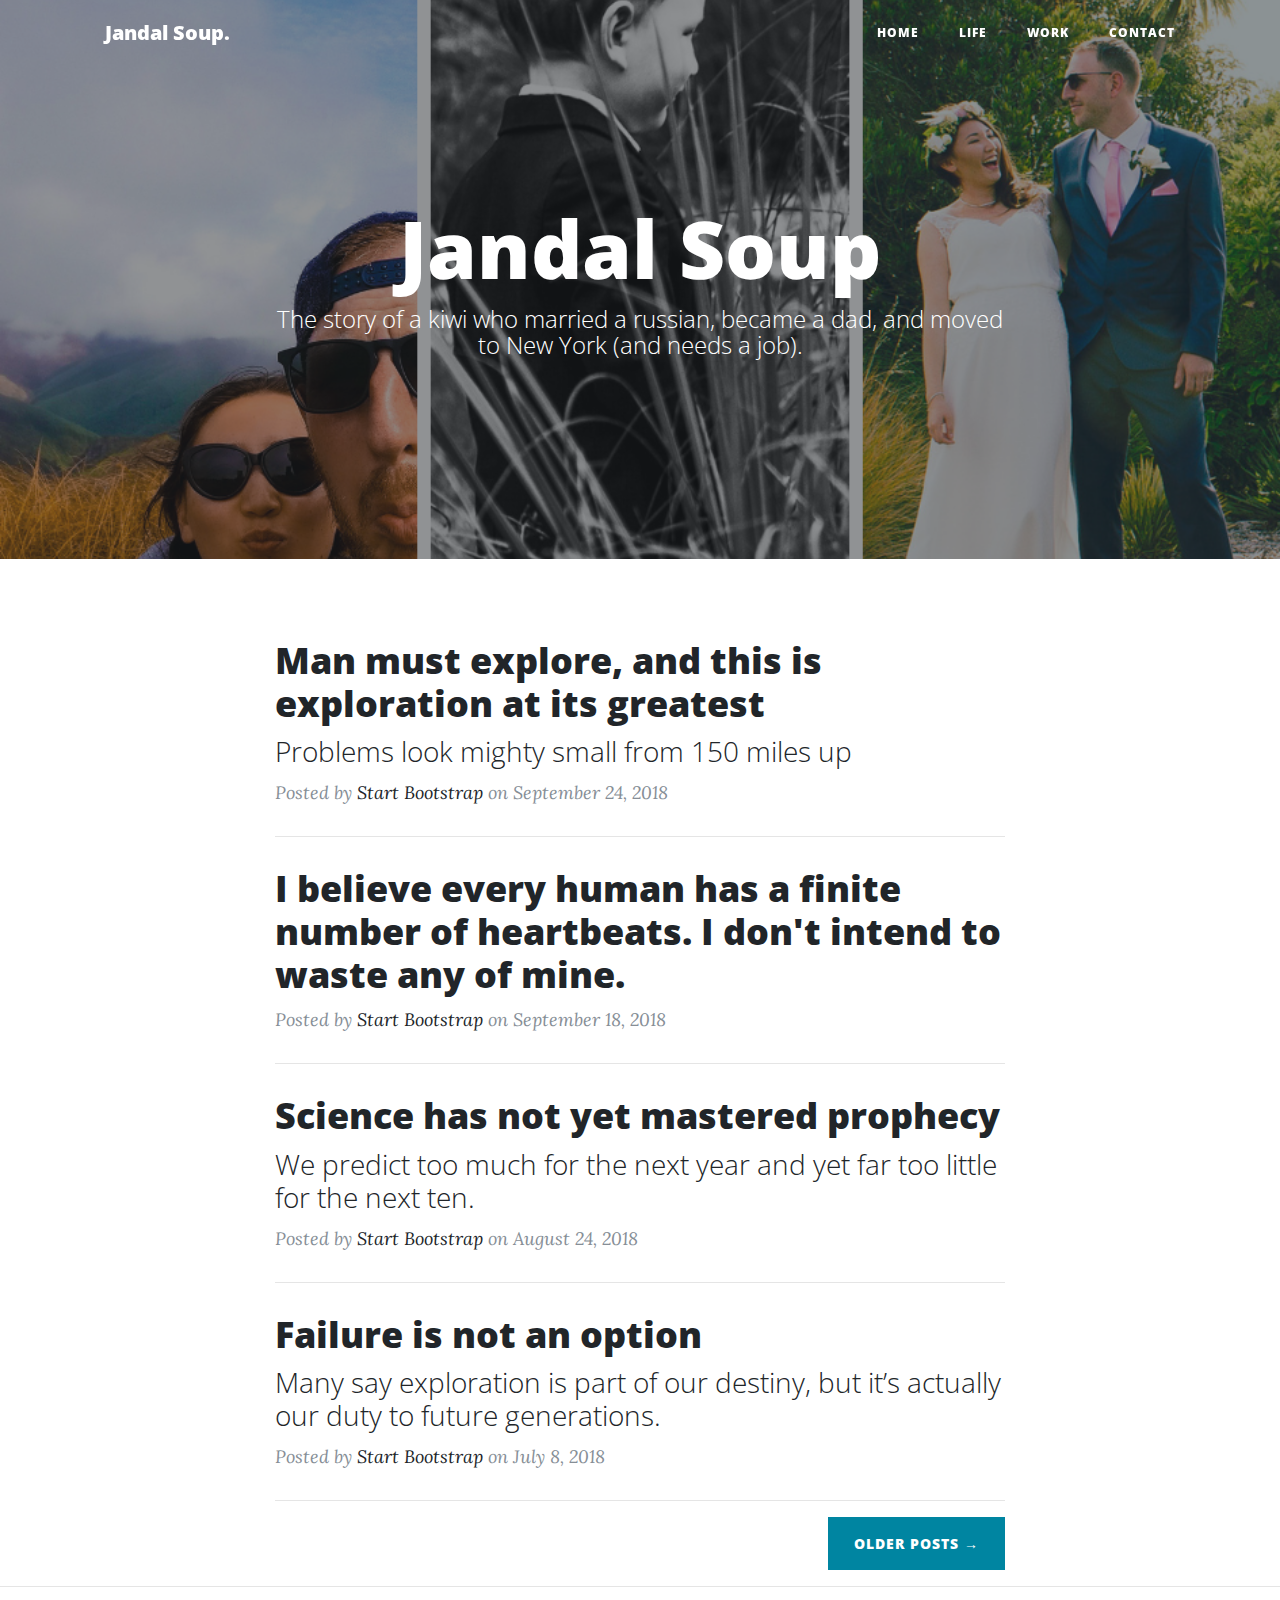
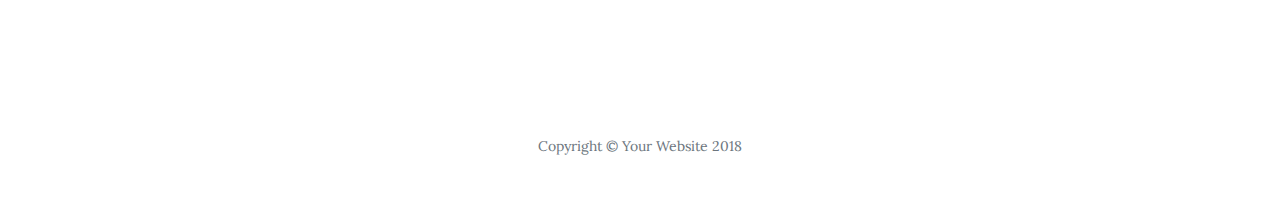
==== index.html @ deeff0fc "Add files via upload" ====
<!DOCTYPE html>
<html lang="en">

  <head>

    <meta charset="utf-8">
    <meta name="viewport" content="width=device-width, initial-scale=1, shrink-to-fit=no">
    <meta name="description" content="">
    <meta name="author" content="">

    <title>Jandal Soup.</title>

    <!-- Bootstrap core CSS -->
    <link href="vendor/bootstrap/css/bootstrap.min.css" rel="stylesheet">

    <!-- Custom fonts for this template -->
    <link href="vendor/fontawesome-free/css/all.min.css" rel="stylesheet" type="text/css">
    <link href='https://fonts.googleapis.com/css?family=Lora:400,700,400italic,700italic' rel='stylesheet' type='text/css'>
    <link href='https://fonts.googleapis.com/css?family=Open+Sans:300italic,400italic,600italic,700italic,800italic,400,300,600,700,800' rel='stylesheet' type='text/css'>

    <!-- Custom styles for this template -->
    <link href="css/clean-blog.min.css" rel="stylesheet">
    <link rel="apple-touch-icon" sizes="57x57" href="favicon/apple-icon-57x57.png">
    <link rel="apple-touch-icon" sizes="60x60" href="favicon/apple-icon-60x60.png">
    <link rel="apple-touch-icon" sizes="72x72" href="favicon/apple-icon-72x72.png">
    <link rel="apple-touch-icon" sizes="76x76" href="favicon/apple-icon-76x76.png">
    <link rel="apple-touch-icon" sizes="114x114" href="favicon/apple-icon-114x114.png">
    <link rel="apple-touch-icon" sizes="120x120" href="favicon/apple-icon-120x120.png">
    <link rel="apple-touch-icon" sizes="144x144" href="favicon/apple-icon-144x144.png">
    <link rel="apple-touch-icon" sizes="152x152" href="favicon/apple-icon-152x152.png">
    <link rel="apple-touch-icon" sizes="180x180" href="favicon/apple-icon-180x180.png">
    <link rel="icon" type="image/png" sizes="192x192"  href="favicon/android-icon-192x192.png">
    <link rel="icon" type="image/png" sizes="32x32" href="favicon/favicon-32x32.png">
    <link rel="icon" type="image/png" sizes="96x96" href="favicon/favicon-96x96.png">
    <link rel="icon" type="image/png" sizes="16x16" href="favicon/favicon-16x16.png">
    <link rel="manifest" href="/manifest.json">
    <meta name="msapplication-TileColor" content="#ffffff">
    <meta name="msapplication-TileImage" content="favicon/ms-icon-144x144.png">
    <meta name="theme-color" content="#ffffff">
  </head>

  <body>

    <!-- Navigation -->
    <nav class="navbar navbar-expand-lg navbar-light fixed-top" id="mainNav">
      <div class="container">
        <a class="navbar-brand" href="index.html">Jandal Soup.</a>
        <button class="navbar-toggler navbar-toggler-right" type="button" data-toggle="collapse" data-target="#navbarResponsive" aria-controls="navbarResponsive" aria-expanded="false" aria-label="Toggle navigation">
          Menu
          <i class="fas fa-bars"></i>
        </button>
        <div class="collapse navbar-collapse" id="navbarResponsive">
          <ul class="navbar-nav ml-auto">
            <li class="nav-item">
              <a class="nav-link" href="index.html">Home</a>
            </li>
            <li class="nav-item">
              <a class="nav-link" href="about.html">Life</a>
            </li>
            <li class="nav-item">
              <a class="nav-link" href="resume.html">Work</a>
            </li>
            <li class="nav-item">
              <a class="nav-link" href="contact.html">Contact</a>
            </li>
          </ul>
        </div>
      </div>
    </nav>

    <!-- Page Header -->
    <header class="masthead" style="background-image: url('img/blogheader.png')">
      <div class="overlay"></div>
      <div class="container">
        <div class="row">
          <div class="col-lg-8 col-md-10 mx-auto">
            <div class="site-heading">
              <h1>Jandal Soup</h1>
              <span class="subheading">The story of a kiwi who married a russian, became a dad, and moved to New York (and needs a job).</span>
            </div>
          </div>
        </div>
      </div>
    </header>

    <!-- Main Content -->
    <div class="container">
      <div class="row">
        <div class="col-lg-8 col-md-10 mx-auto">
          <div class="post-preview">
            <a href="post.html">
              <h2 class="post-title">
                Man must explore, and this is exploration at its greatest
              </h2>
              <h3 class="post-subtitle">
                Problems look mighty small from 150 miles up
              </h3>
            </a>
            <p class="post-meta">Posted by
              <a href="#">Start Bootstrap</a>
              on September 24, 2018</p>
          </div>
          <hr>
          <div class="post-preview">
            <a href="post.html">
              <h2 class="post-title">
                I believe every human has a finite number of heartbeats. I don't intend to waste any of mine.
              </h2>
            </a>
            <p class="post-meta">Posted by
              <a href="#">Start Bootstrap</a>
              on September 18, 2018</p>
          </div>
          <hr>
          <div class="post-preview">
            <a href="post.html">
              <h2 class="post-title">
                Science has not yet mastered prophecy
              </h2>
              <h3 class="post-subtitle">
                We predict too much for the next year and yet far too little for the next ten.
              </h3>
            </a>
            <p class="post-meta">Posted by
              <a href="#">Start Bootstrap</a>
              on August 24, 2018</p>
          </div>
          <hr>
          <div class="post-preview">
            <a href="post.html">
              <h2 class="post-title">
                Failure is not an option
              </h2>
              <h3 class="post-subtitle">
                Many say exploration is part of our destiny, but it’s actually our duty to future generations.
              </h3>
            </a>
            <p class="post-meta">Posted by
              <a href="#">Start Bootstrap</a>
              on July 8, 2018</p>
          </div>
          <hr>
          <!-- Pager -->
          <div class="clearfix">
            <a class="btn btn-primary float-right" href="#">Older Posts &rarr;</a>
          </div>
        </div>
      </div>
    </div>

    <hr>

    <!-- Footer -->
    <footer>
      <div class="container">
        <div class="row">
          <div class="col-lg-8 col-md-10 mx-auto">
            <ul class="list-inline text-center">
              <li class="list-inline-item">
                <a href="#">
                  <span class="fa-stack fa-lg">
                    <i class="fas fa-circle fa-stack-2x"></i>
                    <i class="fab fa-twitter fa-stack-1x fa-inverse"></i>
                  </span>
                </a>
              </li>
              <li class="list-inline-item">
                <a href="#">
                  <span class="fa-stack fa-lg">
                    <i class="fas fa-circle fa-stack-2x"></i>
                    <i class="fab fa-facebook-f fa-stack-1x fa-inverse"></i>
                  </span>
                </a>
              </li>
              <li class="list-inline-item">
                <a href="#">
                  <span class="fa-stack fa-lg">
                    <i class="fas fa-circle fa-stack-2x"></i>
                    <i class="fab fa-github fa-stack-1x fa-inverse"></i>
                  </span>
                </a>
              </li>
            </ul>
            <p class="copyright text-muted">Copyright &copy; Your Website 2018</p>
          </div>
        </div>
      </div>
    </footer>

    <!-- Bootstrap core JavaScript -->
    <script src="vendor/jquery/jquery.min.js"></script>
    <script src="vendor/bootstrap/js/bootstrap.bundle.min.js"></script>

    <!-- Custom scripts for this template -->
    <script src="js/clean-blog.min.js"></script>

  </body>

</html>
---- vendor/fontawesome-free/css/all.min.css ----
/*!
 * Font Awesome Free 5.3.1 by @fontawesome - https://fontawesome.com
 * License - https://fontawesome.com/license/free (Icons: CC BY 4.0, Fonts: SIL OFL 1.1, Code: MIT License)
 */
.fa,.fab,.fal,.far,.fas{-moz-osx-font-smoothing:grayscale;-webkit-font-smoothing:antialiased;display:inline-block;font-style:normal;font-variant:normal;text-rendering:auto;line-height:1}.fa-lg{font-size:1.33333em;line-height:.75em;vertical-align:-.0667em}.fa-xs{font-size:.75em}.fa-sm{font-size:.875em}.fa-1x{font-size:1em}.fa-2x{font-size:2em}.fa-3x{font-size:3em}.fa-4x{font-size:4em}.fa-5x{font-size:5em}.fa-6x{font-size:6em}.fa-7x{font-size:7em}.fa-8x{font-size:8em}.fa-9x{font-size:9em}.fa-10x{font-size:10em}.fa-fw{text-align:center;width:1.25em}.fa-ul{list-style-type:none;margin-left:2.5em;padding-left:0}.fa-ul>li{position:relative}.fa-li{left:-2em;position:absolute;text-align:center;width:2em;line-height:inherit}.fa-border{border:.08em solid #eee;border-radius:.1em;padding:.2em .25em .15em}.fa-pull-left{float:left}.fa-pull-right{float:right}.fa.fa-pull-left,.fab.fa-pull-left,.fal.fa-pull-left,.far.fa-pull-left,.fas.fa-pull-left{margin-right:.3em}.fa.fa-pull-right,.fab.fa-pull-right,.fal.fa-pull-right,.far.fa-pull-right,.fas.fa-pull-right{margin-left:.3em}.fa-spin{animation:fa-spin 2s infinite linear}.fa-pulse{animation:fa-spin 1s infinite steps(8)}@keyframes fa-spin{0%{transform:rotate(0deg)}to{transform:rotate(1turn)}}.fa-rotate-90{-ms-filter:"progid:DXImageTransform.Microsoft.BasicImage(rotation=1)";transform:rotate(90deg)}.fa-rotate-180{-ms-filter:"progid:DXImageTransform.Microsoft.BasicImage(rotation=2)";transform:rotate(180deg)}.fa-rotate-270{-ms-filter:"progid:DXImageTransform.Microsoft.BasicImage(rotation=3)";transform:rotate(270deg)}.fa-flip-horizontal{-ms-filter:"progid:DXImageTransform.Microsoft.BasicImage(rotation=0, mirror=1)";transform:scaleX(-1)}.fa-flip-vertical{transform:scaleY(-1)}.fa-flip-horizontal.fa-flip-vertical,.fa-flip-vertical{-ms-filter:"progid:DXImageTransform.Microsoft.BasicImage(rotation=2, mirror=1)"}.fa-flip-horizontal.fa-flip-vertical{transform:scale(-1)}:root .fa-flip-horizontal,:root .fa-flip-vertical,:root .fa-rotate-90,:root .fa-rotate-180,:root .fa-rotate-270{-webkit-filter:none;filter:none}.fa-stack{display:inline-block;height:2em;line-height:2em;position:relative;vertical-align:middle;width:2em}.fa-stack-1x,.fa-stack-2x{left:0;position:absolute;text-align:center;width:100%}.fa-stack-1x{line-height:inherit}.fa-stack-2x{font-size:2em}.fa-inverse{color:#fff}.fa-500px:before{content:"\f26e"}.fa-accessible-icon:before{content:"\f368"}.fa-accusoft:before{content:"\f369"}.fa-ad:before{content:"\f641"}.fa-address-book:before{content:"\f2b9"}.fa-address-card:before{content:"\f2bb"}.fa-adjust:before{content:"\f042"}.fa-adn:before{content:"\f170"}.fa-adversal:before{content:"\f36a"}.fa-affiliatetheme:before{content:"\f36b"}.fa-air-freshener:before{content:"\f5d0"}.fa-algolia:before{content:"\f36c"}.fa-align-center:before{content:"\f037"}.fa-align-justify:before{content:"\f039"}.fa-align-left:before{content:"\f036"}.fa-align-right:before{content:"\f038"}.fa-alipay:before{content:"\f642"}.fa-allergies:before{content:"\f461"}.fa-amazon:before{content:"\f270"}.fa-amazon-pay:before{content:"\f42c"}.fa-ambulance:before{content:"\f0f9"}.fa-american-sign-language-interpreting:before{content:"\f2a3"}.fa-amilia:before{content:"\f36d"}.fa-anchor:before{content:"\f13d"}.fa-android:before{content:"\f17b"}.fa-angellist:before{content:"\f209"}.fa-angle-double-down:before{content:"\f103"}.fa-angle-double-left:before{content:"\f100"}.fa-angle-double-right:before{content:"\f101"}.fa-angle-double-up:before{content:"\f102"}.fa-angle-down:before{content:"\f107"}.fa-angle-left:before{content:"\f104"}.fa-angle-right:before{content:"\f105"}.fa-angle-up:before{content:"\f106"}.fa-angry:before{content:"\f556"}.fa-angrycreative:before{content:"\f36e"}.fa-angular:before{content:"\f420"}.fa-ankh:before{content:"\f644"}.fa-app-store:before{content:"\f36f"}.fa-app-store-ios:before{content:"\f370"}.fa-apper:before{content:"\f371"}.fa-apple:before{content:"\f179"}.fa-apple-alt:before{content:"\f5d1"}.fa-apple-pay:before{content:"\f415"}.fa-archive:before{content:"\f187"}.fa-archway:before{content:"\f557"}.fa-arrow-alt-circle-down:before{content:"\f358"}.fa-arrow-alt-circle-left:before{content:"\f359"}.fa-arrow-alt-circle-right:before{content:"\f35a"}.fa-arrow-alt-circle-up:before{content:"\f35b"}.fa-arrow-circle-down:before{content:"\f0ab"}.fa-arrow-circle-left:before{content:"\f0a8"}.fa-arrow-circle-right:before{content:"\f0a9"}.fa-arrow-circle-up:before{content:"\f0aa"}.fa-arrow-down:before{content:"\f063"}.fa-arrow-left:before{content:"\f060"}.fa-arrow-right:before{content:"\f061"}.fa-arrow-up:before{content:"\f062"}.fa-arrows-alt:before{content:"\f0b2"}.fa-arrows-alt-h:before{content:"\f337"}.fa-arrows-alt-v:before{content:"\f338"}.fa-assistive-listening-systems:before{content:"\f2a2"}.fa-asterisk:before{content:"\f069"}.fa-asymmetrik:before{content:"\f372"}.fa-at:before{content:"\f1fa"}.fa-atlas:before{content:"\f558"}.fa-atom:before{content:"\f5d2"}.fa-audible:before{content:"\f373"}.fa-audio-description:before{content:"\f29e"}.fa-autoprefixer:before{content:"\f41c"}.fa-avianex:before{content:"\f374"}.fa-aviato:before{content:"\f421"}.fa-award:before{content:"\f559"}.fa-aws:before{content:"\f375"}.fa-backspace:before{content:"\f55a"}.fa-backward:before{content:"\f04a"}.fa-balance-scale:before{content:"\f24e"}.fa-ban:before{content:"\f05e"}.fa-band-aid:before{content:"\f462"}.fa-bandcamp:before{content:"\f2d5"}.fa-barcode:before{content:"\f02a"}.fa-bars:before{content:"\f0c9"}.fa-baseball-ball:before{content:"\f433"}.fa-basketball-ball:before{content:"\f434"}.fa-bath:before{content:"\f2cd"}.fa-battery-empty:before{content:"\f244"}.fa-battery-full:before{content:"\f240"}.fa-battery-half:before{content:"\f242"}.fa-battery-quarter:before{content:"\f243"}.fa-battery-three-quarters:before{content:"\f241"}.fa-bed:before{content:"\f236"}.fa-beer:before{content:"\f0fc"}.fa-behance:before{content:"\f1b4"}.fa-behance-square:before{content:"\f1b5"}.fa-bell:before{content:"\f0f3"}.fa-bell-slash:before{content:"\f1f6"}.fa-bezier-curve:before{content:"\f55b"}.fa-bible:before{content:"\f647"}.fa-bicycle:before{content:"\f206"}.fa-bimobject:before{content:"\f378"}.fa-binoculars:before{content:"\f1e5"}.fa-birthday-cake:before{content:"\f1fd"}.fa-bitbucket:before{content:"\f171"}.fa-bitcoin:before{content:"\f379"}.fa-bity:before{content:"\f37a"}.fa-black-tie:before{content:"\f27e"}.fa-blackberry:before{content:"\f37b"}.fa-blender:before{content:"\f517"}.fa-blind:before{content:"\f29d"}.fa-blogger:before{content:"\f37c"}.fa-blogger-b:before{content:"\f37d"}.fa-bluetooth:before{content:"\f293"}.fa-bluetooth-b:before{content:"\f294"}.fa-bold:before{content:"\f032"}.fa-bolt:before{content:"\f0e7"}.fa-bomb:before{content:"\f1e2"}.fa-bone:before{content:"\f5d7"}.fa-bong:before{content:"\f55c"}.fa-book:before{content:"\f02d"}.fa-book-open:before{content:"\f518"}.fa-book-reader:before{content:"\f5da"}.fa-bookmark:before{content:"\f02e"}.fa-bowling-ball:before{content:"\f436"}.fa-box:before{content:"\f466"}.fa-box-open:before{content:"\f49e"}.fa-boxes:before{content:"\f468"}.fa-braille:before{content:"\f2a1"}.fa-brain:before{content:"\f5dc"}.fa-briefcase:before{content:"\f0b1"}.fa-briefcase-medical:before{content:"\f469"}.fa-broadcast-tower:before{content:"\f519"}.fa-broom:before{content:"\f51a"}.fa-brush:before{content:"\f55d"}.fa-btc:before{content:"\f15a"}.fa-bug:before{content:"\f188"}.fa-building:before{content:"\f1ad"}.fa-bullhorn:before{content:"\f0a1"}.fa-bullseye:before{content:"\f140"}.fa-burn:before{content:"\f46a"}.fa-buromobelexperte:before{content:"\f37f"}.fa-bus:before{content:"\f207"}.fa-bus-alt:before{content:"\f55e"}.fa-business-time:before{content:"\f64a"}.fa-buysellads:before{content:"\f20d"}.fa-calculator:before{content:"\f1ec"}.fa-calendar:before{content:"\f133"}.fa-calendar-alt:before{content:"\f073"}.fa-calendar-check:before{content:"\f274"}.fa-calendar-minus:before{content:"\f272"}.fa-calendar-plus:before{content:"\f271"}.fa-calendar-times:before{content:"\f273"}.fa-camera:before{content:"\f030"}.fa-camera-retro:before{content:"\f083"}.fa-cannabis:before{content:"\f55f"}.fa-capsules:before{content:"\f46b"}.fa-car:before{content:"\f1b9"}.fa-car-alt:before{content:"\f5de"}.fa-car-battery:before{content:"\f5df"}.fa-car-crash:before{content:"\f5e1"}.fa-car-side:before{content:"\f5e4"}.fa-caret-down:before{content:"\f0d7"}.fa-caret-left:before{content:"\f0d9"}.fa-caret-right:before{content:"\f0da"}.fa-caret-square-down:before{content:"\f150"}.fa-caret-square-left:before{content:"\f191"}.fa-caret-square-right:before{content:"\f152"}.fa-caret-square-up:before{content:"\f151"}.fa-caret-up:before{content:"\f0d8"}.fa-cart-arrow-down:before{content:"\f218"}.fa-cart-plus:before{content:"\f217"}.fa-cc-amazon-pay:before{content:"\f42d"}.fa-cc-amex:before{content:"\f1f3"}.fa-cc-apple-pay:before{content:"\f416"}.fa-cc-diners-club:before{content:"\f24c"}.fa-cc-discover:before{content:"\f1f2"}.fa-cc-jcb:before{content:"\f24b"}.fa-cc-mastercard:before{content:"\f1f1"}.fa-cc-paypal:before{content:"\f1f4"}.fa-cc-stripe:before{content:"\f1f5"}.fa-cc-visa:before{content:"\f1f0"}.fa-centercode:before{content:"\f380"}.fa-certificate:before{content:"\f0a3"}.fa-chalkboard:before{content:"\f51b"}.fa-chalkboard-teacher:before{content:"\f51c"}.fa-charging-station:before{content:"\f5e7"}.fa-chart-area:before{content:"\f1fe"}.fa-chart-bar:before{content:"\f080"}.fa-chart-line:before{content:"\f201"}.fa-chart-pie:before{content:"\f200"}.fa-check:before{content:"\f00c"}.fa-check-circle:before{content:"\f058"}.fa-check-double:before{content:"\f560"}.fa-check-square:before{content:"\f14a"}.fa-chess:before{content:"\f439"}.fa-chess-bishop:before{content:"\f43a"}.fa-chess-board:before{content:"\f43c"}.fa-chess-king:before{content:"\f43f"}.fa-chess-knight:before{content:"\f441"}.fa-chess-pawn:before{content:"\f443"}.fa-chess-queen:before{content:"\f445"}.fa-chess-rook:before{content:"\f447"}.fa-chevron-circle-down:before{content:"\f13a"}.fa-chevron-circle-left:before{content:"\f137"}.fa-chevron-circle-right:before{content:"\f138"}.fa-chevron-circle-up:before{content:"\f139"}.fa-chevron-down:before{content:"\f078"}.fa-chevron-left:before{content:"\f053"}.fa-chevron-right:before{content:"\f054"}.fa-chevron-up:before{content:"\f077"}.fa-child:before{content:"\f1ae"}.fa-chrome:before{content:"\f268"}.fa-church:before{content:"\f51d"}.fa-circle:before{content:"\f111"}.fa-circle-notch:before{content:"\f1ce"}.fa-city:before{content:"\f64f"}.fa-clipboard:before{content:"\f328"}.fa-clipboard-check:before{content:"\f46c"}.fa-clipboard-list:before{content:"\f46d"}.fa-clock:before{content:"\f017"}.fa-clone:before{content:"\f24d"}.fa-closed-captioning:before{content:"\f20a"}.fa-cloud:before{content:"\f0c2"}.fa-cloud-download-alt:before{content:"\f381"}.fa-cloud-upload-alt:before{content:"\f382"}.fa-cloudscale:before{content:"\f383"}.fa-cloudsmith:before{content:"\f384"}.fa-cloudversify:before{content:"\f385"}.fa-cocktail:before{content:"\f561"}.fa-code:before{content:"\f121"}.fa-code-branch:before{content:"\f126"}.fa-codepen:before{content:"\f1cb"}.fa-codiepie:before{content:"\f284"}.fa-coffee:before{content:"\f0f4"}.fa-cog:before{content:"\f013"}.fa-cogs:before{content:"\f085"}.fa-coins:before{content:"\f51e"}.fa-columns:before{content:"\f0db"}.fa-comment:before{content:"\f075"}.fa-comment-alt:before{content:"\f27a"}.fa-comment-dollar:before{content:"\f651"}.fa-comment-dots:before{content:"\f4ad"}.fa-comment-slash:before{content:"\f4b3"}.fa-comments:before{content:"\f086"}.fa-comments-dollar:before{content:"\f653"}.fa-compact-disc:before{content:"\f51f"}.fa-compass:before{content:"\f14e"}.fa-compress:before{content:"\f066"}.fa-concierge-bell:before{content:"\f562"}.fa-connectdevelop:before{content:"\f20e"}.fa-contao:before{content:"\f26d"}.fa-cookie:before{content:"\f563"}.fa-cookie-bite:before{content:"\f564"}.fa-copy:before{content:"\f0c5"}.fa-copyright:before{content:"\f1f9"}.fa-couch:before{content:"\f4b8"}.fa-cpanel:before{content:"\f388"}.fa-creative-commons:before{content:"\f25e"}.fa-creative-commons-by:before{content:"\f4e7"}.fa-creative-commons-nc:before{content:"\f4e8"}.fa-creative-commons-nc-eu:before{content:"\f4e9"}.fa-creative-commons-nc-jp:before{content:"\f4ea"}.fa-creative-commons-nd:before{content:"\f4eb"}.fa-creative-commons-pd:before{content:"\f4ec"}.fa-creative-commons-pd-alt:before{content:"\f4ed"}.fa-creative-commons-remix:before{content:"\f4ee"}.fa-creative-commons-sa:before{content:"\f4ef"}.fa-creative-commons-sampling:before{content:"\f4f0"}.fa-creative-commons-sampling-plus:before{content:"\f4f1"}.fa-creative-commons-share:before{content:"\f4f2"}.fa-credit-card:before{content:"\f09d"}.fa-crop:before{content:"\f125"}.fa-crop-alt:before{content:"\f565"}.fa-cross:before{content:"\f654"}.fa-crosshairs:before{content:"\f05b"}.fa-crow:before{content:"\f520"}.fa-crown:before{content:"\f521"}.fa-css3:before{content:"\f13c"}.fa-css3-alt:before{content:"\f38b"}.fa-cube:before{content:"\f1b2"}.fa-cubes:before{content:"\f1b3"}.fa-cut:before{content:"\f0c4"}.fa-cuttlefish:before{content:"\f38c"}.fa-d-and-d:before{content:"\f38d"}.fa-dashcube:before{content:"\f210"}.fa-database:before{content:"\f1c0"}.fa-deaf:before{content:"\f2a4"}.fa-delicious:before{content:"\f1a5"}.fa-deploydog:before{content:"\f38e"}.fa-deskpro:before{content:"\f38f"}.fa-desktop:before{content:"\f108"}.fa-deviantart:before{content:"\f1bd"}.fa-dharmachakra:before{content:"\f655"}.fa-diagnoses:before{content:"\f470"}.fa-dice:before{content:"\f522"}.fa-dice-five:before{content:"\f523"}.fa-dice-four:before{content:"\f524"}.fa-dice-one:before{content:"\f525"}.fa-dice-six:before{content:"\f526"}.fa-dice-three:before{content:"\f527"}.fa-dice-two:before{content:"\f528"}.fa-digg:before{content:"\f1a6"}.fa-digital-ocean:before{content:"\f391"}.fa-digital-tachograph:before{content:"\f566"}.fa-directions:before{content:"\f5eb"}.fa-discord:before{content:"\f392"}.fa-discourse:before{content:"\f393"}.fa-divide:before{content:"\f529"}.fa-dizzy:before{content:"\f567"}.fa-dna:before{content:"\f471"}.fa-dochub:before{content:"\f394"}.fa-docker:before{content:"\f395"}.fa-dollar-sign:before{content:"\f155"}.fa-dolly:before{content:"\f472"}.fa-dolly-flatbed:before{content:"\f474"}.fa-donate:before{content:"\f4b9"}.fa-door-closed:before{content:"\f52a"}.fa-door-open:before{content:"\f52b"}.fa-dot-circle:before{content:"\f192"}.fa-dove:before{content:"\f4ba"}.fa-download:before{content:"\f019"}.fa-draft2digital:before{content:"\f396"}.fa-drafting-compass:before{content:"\f568"}.fa-draw-polygon:before{content:"\f5ee"}.fa-dribbble:before{content:"\f17d"}.fa-dribbble-square:before{content:"\f397"}.fa-dropbox:before{content:"\f16b"}.fa-drum:before{content:"\f569"}.fa-drum-steelpan:before{content:"\f56a"}.fa-drupal:before{content:"\f1a9"}.fa-dumbbell:before{content:"\f44b"}.fa-dyalog:before{content:"\f399"}.fa-earlybirds:before{content:"\f39a"}.fa-ebay:before{content:"\f4f4"}.fa-edge:before{content:"\f282"}.fa-edit:before{content:"\f044"}.fa-eject:before{content:"\f052"}.fa-elementor:before{content:"\f430"}.fa-ellipsis-h:before{content:"\f141"}.fa-ellipsis-v:before{content:"\f142"}.fa-ello:before{content:"\f5f1"}.fa-ember:before{content:"\f423"}.fa-empire:before{content:"\f1d1"}.fa-envelope:before{content:"\f0e0"}.fa-envelope-open:before{content:"\f2b6"}.fa-envelope-open-text:before{content:"\f658"}.fa-envelope-square:before{content:"\f199"}.fa-envira:before{content:"\f299"}.fa-equals:before{content:"\f52c"}.fa-eraser:before{content:"\f12d"}.fa-erlang:before{content:"\f39d"}.fa-ethereum:before{content:"\f42e"}.fa-etsy:before{content:"\f2d7"}.fa-euro-sign:before{content:"\f153"}.fa-exchange-alt:before{content:"\f362"}.fa-exclamation:before{content:"\f12a"}.fa-exclamation-circle:before{content:"\f06a"}.fa-exclamation-triangle:before{content:"\f071"}.fa-expand:before{content:"\f065"}.fa-expand-arrows-alt:before{content:"\f31e"}.fa-expeditedssl:before{content:"\f23e"}.fa-external-link-alt:before{content:"\f35d"}.fa-external-link-square-alt:before{content:"\f360"}.fa-eye:before{content:"\f06e"}.fa-eye-dropper:before{content:"\f1fb"}.fa-eye-slash:before{content:"\f070"}.fa-facebook:before{content:"\f09a"}.fa-facebook-f:before{content:"\f39e"}.fa-facebook-messenger:before{content:"\f39f"}.fa-facebook-square:before{content:"\f082"}.fa-fast-backward:before{content:"\f049"}.fa-fast-forward:before{content:"\f050"}.fa-fax:before{content:"\f1ac"}.fa-feather:before{content:"\f52d"}.fa-feather-alt:before{content:"\f56b"}.fa-female:before{content:"\f182"}.fa-fighter-jet:before{content:"\f0fb"}.fa-file:before{content:"\f15b"}.fa-file-alt:before{content:"\f15c"}.fa-file-archive:before{content:"\f1c6"}.fa-file-audio:before{content:"\f1c7"}.fa-file-code:before{content:"\f1c9"}.fa-file-contract:before{content:"\f56c"}.fa-file-download:before{content:"\f56d"}.fa-file-excel:before{content:"\f1c3"}.fa-file-export:before{content:"\f56e"}.fa-file-image:before{content:"\f1c5"}.fa-file-import:before{content:"\f56f"}.fa-file-invoice:before{content:"\f570"}.fa-file-invoice-dollar:before{content:"\f571"}.fa-file-medical:before{content:"\f477"}.fa-file-medical-alt:before{content:"\f478"}.fa-file-pdf:before{content:"\f1c1"}.fa-file-powerpoint:before{content:"\f1c4"}.fa-file-prescription:before{content:"\f572"}.fa-file-signature:before{content:"\f573"}.fa-file-upload:before{content:"\f574"}.fa-file-video:before{content:"\f1c8"}.fa-file-word:before{content:"\f1c2"}.fa-fill:before{content:"\f575"}.fa-fill-drip:before{content:"\f576"}.fa-film:before{content:"\f008"}.fa-filter:before{content:"\f0b0"}.fa-fingerprint:before{content:"\f577"}.fa-fire:before{content:"\f06d"}.fa-fire-extinguisher:before{content:"\f134"}.fa-firefox:before{content:"\f269"}.fa-first-aid:before{content:"\f479"}.fa-first-order:before{content:"\f2b0"}.fa-first-order-alt:before{content:"\f50a"}.fa-firstdraft:before{content:"\f3a1"}.fa-fish:before{content:"\f578"}.fa-flag:before{content:"\f024"}.fa-flag-checkered:before{content:"\f11e"}.fa-flask:before{content:"\f0c3"}.fa-flickr:before{content:"\f16e"}.fa-flipboard:before{content:"\f44d"}.fa-flushed:before{content:"\f579"}.fa-fly:before{content:"\f417"}.fa-folder:before{content:"\f07b"}.fa-folder-minus:before{content:"\f65d"}.fa-folder-open:before{content:"\f07c"}.fa-folder-plus:before{content:"\f65e"}.fa-font:before{content:"\f031"}.fa-font-awesome:before{content:"\f2b4"}.fa-font-awesome-alt:before{content:"\f35c"}.fa-font-awesome-flag:before{content:"\f425"}.fa-font-awesome-logo-full:before{content:"\f4e6"}.fa-fonticons:before{content:"\f280"}.fa-fonticons-fi:before{content:"\f3a2"}.fa-football-ball:before{content:"\f44e"}.fa-fort-awesome:before{content:"\f286"}.fa-fort-awesome-alt:before{content:"\f3a3"}.fa-forumbee:before{content:"\f211"}.fa-forward:before{content:"\f04e"}.fa-foursquare:before{content:"\f180"}.fa-free-code-camp:before{content:"\f2c5"}.fa-freebsd:before{content:"\f3a4"}.fa-frog:before{content:"\f52e"}.fa-frown:before{content:"\f119"}.fa-frown-open:before{content:"\f57a"}.fa-fulcrum:before{content:"\f50b"}.fa-funnel-dollar:before{content:"\f662"}.fa-futbol:before{content:"\f1e3"}.fa-galactic-republic:before{content:"\f50c"}.fa-galactic-senate:before{content:"\f50d"}.fa-gamepad:before{content:"\f11b"}.fa-gas-pump:before{content:"\f52f"}.fa-gavel:before{content:"\f0e3"}.fa-gem:before{content:"\f3a5"}.fa-genderless:before{content:"\f22d"}.fa-get-pocket:before{content:"\f265"}.fa-gg:before{content:"\f260"}.fa-gg-circle:before{content:"\f261"}.fa-gift:before{content:"\f06b"}.fa-git:before{content:"\f1d3"}.fa-git-square:before{content:"\f1d2"}.fa-github:before{content:"\f09b"}.fa-github-alt:before{content:"\f113"}.fa-github-square:before{content:"\f092"}.fa-gitkraken:before{content:"\f3a6"}.fa-gitlab:before{content:"\f296"}.fa-gitter:before{content:"\f426"}.fa-glass-martini:before{content:"\f000"}.fa-glass-martini-alt:before{content:"\f57b"}.fa-glasses:before{content:"\f530"}.fa-glide:before{content:"\f2a5"}.fa-glide-g:before{content:"\f2a6"}.fa-globe:before{content:"\f0ac"}.fa-globe-africa:before{content:"\f57c"}.fa-globe-americas:before{content:"\f57d"}.fa-globe-asia:before{content:"\f57e"}.fa-gofore:before{content:"\f3a7"}.fa-golf-ball:before{content:"\f450"}.fa-goodreads:before{content:"\f3a8"}.fa-goodreads-g:before{content:"\f3a9"}.fa-google:before{content:"\f1a0"}.fa-google-drive:before{content:"\f3aa"}.fa-google-play:before{content:"\f3ab"}.fa-google-plus:before{content:"\f2b3"}.fa-google-plus-g:before{content:"\f0d5"}.fa-google-plus-square:before{content:"\f0d4"}.fa-google-wallet:before{content:"\f1ee"}.fa-gopuram:before{content:"\f664"}.fa-graduation-cap:before{content:"\f19d"}.fa-gratipay:before{content:"\f184"}.fa-grav:before{content:"\f2d6"}.fa-greater-than:before{content:"\f531"}.fa-greater-than-equal:before{content:"\f532"}.fa-grimace:before{content:"\f57f"}.fa-grin:before{content:"\f580"}.fa-grin-alt:before{content:"\f581"}.fa-grin-beam:before{content:"\f582"}.fa-grin-beam-sweat:before{content:"\f583"}.fa-grin-hearts:before{content:"\f584"}.fa-grin-squint:before{content:"\f585"}.fa-grin-squint-tears:before{content:"\f586"}.fa-grin-stars:before{content:"\f587"}.fa-grin-tears:before{content:"\f588"}.fa-grin-tongue:before{content:"\f589"}.fa-grin-tongue-squint:before{content:"\f58a"}.fa-grin-tongue-wink:before{content:"\f58b"}.fa-grin-wink:before{content:"\f58c"}.fa-grip-horizontal:before{content:"\f58d"}.fa-grip-vertical:before{content:"\f58e"}.fa-gripfire:before{content:"\f3ac"}.fa-grunt:before{content:"\f3ad"}.fa-gulp:before{content:"\f3ae"}.fa-h-square:before{content:"\f0fd"}.fa-hacker-news:before{content:"\f1d4"}.fa-hacker-news-square:before{content:"\f3af"}.fa-hackerrank:before{content:"\f5f7"}.fa-hamsa:before{content:"\f665"}.fa-hand-holding:before{content:"\f4bd"}.fa-hand-holding-heart:before{content:"\f4be"}.fa-hand-holding-usd:before{content:"\f4c0"}.fa-hand-lizard:before{content:"\f258"}.fa-hand-paper:before{content:"\f256"}.fa-hand-peace:before{content:"\f25b"}.fa-hand-point-down:before{content:"\f0a7"}.fa-hand-point-left:before{content:"\f0a5"}.fa-hand-point-right:before{content:"\f0a4"}.fa-hand-point-up:before{content:"\f0a6"}.fa-hand-pointer:before{content:"\f25a"}.fa-hand-rock:before{content:"\f255"}.fa-hand-scissors:before{content:"\f257"}.fa-hand-spock:before{content:"\f259"}.fa-hands:before{content:"\f4c2"}.fa-hands-helping:before{content:"\f4c4"}.fa-handshake:before{content:"\f2b5"}.fa-hashtag:before{content:"\f292"}.fa-haykal:before{content:"\f666"}.fa-hdd:before{content:"\f0a0"}.fa-heading:before{content:"\f1dc"}.fa-headphones:before{content:"\f025"}.fa-headphones-alt:before{content:"\f58f"}.fa-headset:before{content:"\f590"}.fa-heart:before{content:"\f004"}.fa-heartbeat:before{content:"\f21e"}.fa-helicopter:before{content:"\f533"}.fa-highlighter:before{content:"\f591"}.fa-hips:before{content:"\f452"}.fa-hire-a-helper:before{content:"\f3b0"}.fa-history:before{content:"\f1da"}.fa-hockey-puck:before{content:"\f453"}.fa-home:before{content:"\f015"}.fa-hooli:before{content:"\f427"}.fa-hornbill:before{content:"\f592"}.fa-hospital:before{content:"\f0f8"}.fa-hospital-alt:before{content:"\f47d"}.fa-hospital-symbol:before{content:"\f47e"}.fa-hot-tub:before{content:"\f593"}.fa-hotel:before{content:"\f594"}.fa-hotjar:before{content:"\f3b1"}.fa-hourglass:before{content:"\f254"}.fa-hourglass-end:before{content:"\f253"}.fa-hourglass-half:before{content:"\f252"}.fa-hourglass-start:before{content:"\f251"}.fa-houzz:before{content:"\f27c"}.fa-html5:before{content:"\f13b"}.fa-hubspot:before{content:"\f3b2"}.fa-i-cursor:before{content:"\f246"}.fa-id-badge:before{content:"\f2c1"}.fa-id-card:before{content:"\f2c2"}.fa-id-card-alt:before{content:"\f47f"}.fa-image:before{content:"\f03e"}.fa-images:before{content:"\f302"}.fa-imdb:before{content:"\f2d8"}.fa-inbox:before{content:"\f01c"}.fa-indent:before{content:"\f03c"}.fa-industry:before{content:"\f275"}.fa-infinity:before{content:"\f534"}.fa-info:before{content:"\f129"}.fa-info-circle:before{content:"\f05a"}.fa-instagram:before{content:"\f16d"}.fa-internet-explorer:before{content:"\f26b"}.fa-ioxhost:before{content:"\f208"}.fa-italic:before{content:"\f033"}.fa-itunes:before{content:"\f3b4"}.fa-itunes-note:before{content:"\f3b5"}.fa-java:before{content:"\f4e4"}.fa-jedi:before{content:"\f669"}.fa-jedi-order:before{content:"\f50e"}.fa-jenkins:before{content:"\f3b6"}.fa-joget:before{content:"\f3b7"}.fa-joint:before{content:"\f595"}.fa-joomla:before{content:"\f1aa"}.fa-journal-whills:before{content:"\f66a"}.fa-js:before{content:"\f3b8"}.fa-js-square:before{content:"\f3b9"}.fa-jsfiddle:before{content:"\f1cc"}.fa-kaaba:before{content:"\f66b"}.fa-kaggle:before{content:"\f5fa"}.fa-key:before{content:"\f084"}.fa-keybase:before{content:"\f4f5"}.fa-keyboard:before{content:"\f11c"}.fa-keycdn:before{content:"\f3ba"}.fa-khanda:before{content:"\f66d"}.fa-kickstarter:before{content:"\f3bb"}.fa-kickstarter-k:before{content:"\f3bc"}.fa-kiss:before{content:"\f596"}.fa-kiss-beam:before{content:"\f597"}.fa-kiss-wink-heart:before{content:"\f598"}.fa-kiwi-bird:before{content:"\f535"}.fa-korvue:before{content:"\f42f"}.fa-landmark:before{content:"\f66f"}.fa-language:before{content:"\f1ab"}.fa-laptop:before{content:"\f109"}.fa-laptop-code:before{content:"\f5fc"}.fa-laravel:before{content:"\f3bd"}.fa-lastfm:before{content:"\f202"}.fa-lastfm-square:before{content:"\f203"}.fa-laugh:before{content:"\f599"}.fa-laugh-beam:before{content:"\f59a"}.fa-laugh-squint:before{content:"\f59b"}.fa-laugh-wink:before{content:"\f59c"}.fa-layer-group:before{content:"\f5fd"}.fa-leaf:before{content:"\f06c"}.fa-leanpub:before{content:"\f212"}.fa-lemon:before{content:"\f094"}.fa-less:before{content:"\f41d"}.fa-less-than:before{content:"\f536"}.fa-less-than-equal:before{content:"\f537"}.fa-level-down-alt:before{content:"\f3be"}.fa-level-up-alt:before{content:"\f3bf"}.fa-life-ring:before{content:"\f1cd"}.fa-lightbulb:before{content:"\f0eb"}.fa-line:before{content:"\f3c0"}.fa-link:before{content:"\f0c1"}.fa-linkedin:before{content:"\f08c"}.fa-linkedin-in:before{content:"\f0e1"}.fa-linode:before{content:"\f2b8"}.fa-linux:before{content:"\f17c"}.fa-lira-sign:before{content:"\f195"}.fa-list:before{content:"\f03a"}.fa-list-alt:before{content:"\f022"}.fa-list-ol:before{content:"\f0cb"}.fa-list-ul:before{content:"\f0ca"}.fa-location-arrow:before{content:"\f124"}.fa-lock:before{content:"\f023"}.fa-lock-open:before{content:"\f3c1"}.fa-long-arrow-alt-down:before{content:"\f309"}.fa-long-arrow-alt-left:before{content:"\f30a"}.fa-long-arrow-alt-right:before{content:"\f30b"}.fa-long-arrow-alt-up:before{content:"\f30c"}.fa-low-vision:before{content:"\f2a8"}.fa-luggage-cart:before{content:"\f59d"}.fa-lyft:before{content:"\f3c3"}.fa-magento:before{content:"\f3c4"}.fa-magic:before{content:"\f0d0"}.fa-magnet:before{content:"\f076"}.fa-mail-bulk:before{content:"\f674"}.fa-mailchimp:before{content:"\f59e"}.fa-male:before{content:"\f183"}.fa-mandalorian:before{content:"\f50f"}.fa-map:before{content:"\f279"}.fa-map-marked:before{content:"\f59f"}.fa-map-marked-alt:before{content:"\f5a0"}.fa-map-marker:before{content:"\f041"}.fa-map-marker-alt:before{content:"\f3c5"}.fa-map-pin:before{content:"\f276"}.fa-map-signs:before{content:"\f277"}.fa-markdown:before{content:"\f60f"}.fa-marker:before{content:"\f5a1"}.fa-mars:before{content:"\f222"}.fa-mars-double:before{content:"\f227"}.fa-mars-stroke:before{content:"\f229"}.fa-mars-stroke-h:before{content:"\f22b"}.fa-mars-stroke-v:before{content:"\f22a"}.fa-mastodon:before{content:"\f4f6"}.fa-maxcdn:before{content:"\f136"}.fa-medal:before{content:"\f5a2"}.fa-medapps:before{content:"\f3c6"}.fa-medium:before{content:"\f23a"}.fa-medium-m:before{content:"\f3c7"}.fa-medkit:before{content:"\f0fa"}.fa-medrt:before{content:"\f3c8"}.fa-meetup:before{content:"\f2e0"}.fa-megaport:before{content:"\f5a3"}.fa-meh:before{content:"\f11a"}.fa-meh-blank:before{content:"\f5a4"}.fa-meh-rolling-eyes:before{content:"\f5a5"}.fa-memory:before{content:"\f538"}.fa-menorah:before{content:"\f676"}.fa-mercury:before{content:"\f223"}.fa-microchip:before{content:"\f2db"}.fa-microphone:before{content:"\f130"}.fa-microphone-alt:before{content:"\f3c9"}.fa-microphone-alt-slash:before{content:"\f539"}.fa-microphone-slash:before{content:"\f131"}.fa-microscope:before{content:"\f610"}.fa-microsoft:before{content:"\f3ca"}.fa-minus:before{content:"\f068"}.fa-minus-circle:before{content:"\f056"}.fa-minus-square:before{content:"\f146"}.fa-mix:before{content:"\f3cb"}.fa-mixcloud:before{content:"\f289"}.fa-mizuni:before{content:"\f3cc"}.fa-mobile:before{content:"\f10b"}.fa-mobile-alt:before{content:"\f3cd"}.fa-modx:before{content:"\f285"}.fa-monero:before{content:"\f3d0"}.fa-money-bill:before{content:"\f0d6"}.fa-money-bill-alt:before{content:"\f3d1"}.fa-money-bill-wave:before{content:"\f53a"}.fa-money-bill-wave-alt:before{content:"\f53b"}.fa-money-check:before{content:"\f53c"}.fa-money-check-alt:before{content:"\f53d"}.fa-monument:before{content:"\f5a6"}.fa-moon:before{content:"\f186"}.fa-mortar-pestle:before{content:"\f5a7"}.fa-mosque:before{content:"\f678"}.fa-motorcycle:before{content:"\f21c"}.fa-mouse-pointer:before{content:"\f245"}.fa-music:before{content:"\f001"}.fa-napster:before{content:"\f3d2"}.fa-neos:before{content:"\f612"}.fa-neuter:before{content:"\f22c"}.fa-newspaper:before{content:"\f1ea"}.fa-nimblr:before{content:"\f5a8"}.fa-nintendo-switch:before{content:"\f418"}.fa-node:before{content:"\f419"}.fa-node-js:before{content:"\f3d3"}.fa-not-equal:before{content:"\f53e"}.fa-notes-medical:before{content:"\f481"}.fa-npm:before{content:"\f3d4"}.fa-ns8:before{content:"\f3d5"}.fa-nutritionix:before{content:"\f3d6"}.fa-object-group:before{content:"\f247"}.fa-object-ungroup:before{content:"\f248"}.fa-odnoklassniki:before{content:"\f263"}.fa-odnoklassniki-square:before{content:"\f264"}.fa-oil-can:before{content:"\f613"}.fa-old-republic:before{content:"\f510"}.fa-om:before{content:"\f679"}.fa-opencart:before{content:"\f23d"}.fa-openid:before{content:"\f19b"}.fa-opera:before{content:"\f26a"}.fa-optin-monster:before{content:"\f23c"}.fa-osi:before{content:"\f41a"}.fa-outdent:before{content:"\f03b"}.fa-page4:before{content:"\f3d7"}.fa-pagelines:before{content:"\f18c"}.fa-paint-brush:before{content:"\f1fc"}.fa-paint-roller:before{content:"\f5aa"}.fa-palette:before{content:"\f53f"}.fa-palfed:before{content:"\f3d8"}.fa-pallet:before{content:"\f482"}.fa-paper-plane:before{content:"\f1d8"}.fa-paperclip:before{content:"\f0c6"}.fa-parachute-box:before{content:"\f4cd"}.fa-paragraph:before{content:"\f1dd"}.fa-parking:before{content:"\f540"}.fa-passport:before{content:"\f5ab"}.fa-pastafarianism:before{content:"\f67b"}.fa-paste:before{content:"\f0ea"}.fa-patreon:before{content:"\f3d9"}.fa-pause:before{content:"\f04c"}.fa-pause-circle:before{content:"\f28b"}.fa-paw:before{content:"\f1b0"}.fa-paypal:before{content:"\f1ed"}.fa-peace:before{content:"\f67c"}.fa-pen:before{content:"\f304"}.fa-pen-alt:before{content:"\f305"}.fa-pen-fancy:before{content:"\f5ac"}.fa-pen-nib:before{content:"\f5ad"}.fa-pen-square:before{content:"\f14b"}.fa-pencil-alt:before{content:"\f303"}.fa-pencil-ruler:before{content:"\f5ae"}.fa-people-carry:before{content:"\f4ce"}.fa-percent:before{content:"\f295"}.fa-percentage:before{content:"\f541"}.fa-periscope:before{content:"\f3da"}.fa-phabricator:before{content:"\f3db"}.fa-phoenix-framework:before{content:"\f3dc"}.fa-phoenix-squadron:before{content:"\f511"}.fa-phone:before{content:"\f095"}.fa-phone-slash:before{content:"\f3dd"}.fa-phone-square:before{content:"\f098"}.fa-phone-volume:before{content:"\f2a0"}.fa-php:before{content:"\f457"}.fa-pied-piper:before{content:"\f2ae"}.fa-pied-piper-alt:before{content:"\f1a8"}.fa-pied-piper-hat:before{content:"\f4e5"}.fa-pied-piper-pp:before{content:"\f1a7"}.fa-piggy-bank:before{content:"\f4d3"}.fa-pills:before{content:"\f484"}.fa-pinterest:before{content:"\f0d2"}.fa-pinterest-p:before{content:"\f231"}.fa-pinterest-square:before{content:"\f0d3"}.fa-place-of-worship:before{content:"\f67f"}.fa-plane:before{content:"\f072"}.fa-plane-arrival:before{content:"\f5af"}.fa-plane-departure:before{content:"\f5b0"}.fa-play:before{content:"\f04b"}.fa-play-circle:before{content:"\f144"}.fa-playstation:before{content:"\f3df"}.fa-plug:before{content:"\f1e6"}.fa-plus:before{content:"\f067"}.fa-plus-circle:before{content:"\f055"}.fa-plus-square:before{content:"\f0fe"}.fa-podcast:before{content:"\f2ce"}.fa-poll:before{content:"\f681"}.fa-poll-h:before{content:"\f682"}.fa-poo:before{content:"\f2fe"}.fa-poop:before{content:"\f619"}.fa-portrait:before{content:"\f3e0"}.fa-pound-sign:before{content:"\f154"}.fa-power-off:before{content:"\f011"}.fa-pray:before{content:"\f683"}.fa-praying-hands:before{content:"\f684"}.fa-prescription:before{content:"\f5b1"}.fa-prescription-bottle:before{content:"\f485"}.fa-prescription-bottle-alt:before{content:"\f486"}.fa-print:before{content:"\f02f"}.fa-procedures:before{content:"\f487"}.fa-product-hunt:before{content:"\f288"}.fa-project-diagram:before{content:"\f542"}.fa-pushed:before{content:"\f3e1"}.fa-puzzle-piece:before{content:"\f12e"}.fa-python:before{content:"\f3e2"}.fa-qq:before{content:"\f1d6"}.fa-qrcode:before{content:"\f029"}.fa-question:before{content:"\f128"}.fa-question-circle:before{content:"\f059"}.fa-quidditch:before{content:"\f458"}.fa-quinscape:before{content:"\f459"}.fa-quora:before{content:"\f2c4"}.fa-quote-left:before{content:"\f10d"}.fa-quote-right:before{content:"\f10e"}.fa-quran:before{content:"\f687"}.fa-r-project:before{content:"\f4f7"}.fa-random:before{content:"\f074"}.fa-ravelry:before{content:"\f2d9"}.fa-react:before{content:"\f41b"}.fa-readme:before{content:"\f4d5"}.fa-rebel:before{content:"\f1d0"}.fa-receipt:before{content:"\f543"}.fa-recycle:before{content:"\f1b8"}.fa-red-river:before{content:"\f3e3"}.fa-reddit:before{content:"\f1a1"}.fa-reddit-alien:before{content:"\f281"}.fa-reddit-square:before{content:"\f1a2"}.fa-redo:before{content:"\f01e"}.fa-redo-alt:before{content:"\f2f9"}.fa-registered:before{content:"\f25d"}.fa-rendact:before{content:"\f3e4"}.fa-renren:before{content:"\f18b"}.fa-reply:before{content:"\f3e5"}.fa-reply-all:before{content:"\f122"}.fa-replyd:before{content:"\f3e6"}.fa-researchgate:before{content:"\f4f8"}.fa-resolving:before{content:"\f3e7"}.fa-retweet:before{content:"\f079"}.fa-rev:before{content:"\f5b2"}.fa-ribbon:before{content:"\f4d6"}.fa-road:before{content:"\f018"}.fa-robot:before{content:"\f544"}.fa-rocket:before{content:"\f135"}.fa-rocketchat:before{content:"\f3e8"}.fa-rockrms:before{content:"\f3e9"}.fa-route:before{content:"\f4d7"}.fa-rss:before{content:"\f09e"}.fa-rss-square:before{content:"\f143"}.fa-ruble-sign:before{content:"\f158"}.fa-ruler:before{content:"\f545"}.fa-ruler-combined:before{content:"\f546"}.fa-ruler-horizontal:before{content:"\f547"}.fa-ruler-vertical:before{content:"\f548"}.fa-rupee-sign:before{content:"\f156"}.fa-sad-cry:before{content:"\f5b3"}.fa-sad-tear:before{content:"\f5b4"}.fa-safari:before{content:"\f267"}.fa-sass:before{content:"\f41e"}.fa-save:before{content:"\f0c7"}.fa-schlix:before{content:"\f3ea"}.fa-school:before{content:"\f549"}.fa-screwdriver:before{content:"\f54a"}.fa-scribd:before{content:"\f28a"}.fa-search:before{content:"\f002"}.fa-search-dollar:before{content:"\f688"}.fa-search-location:before{content:"\f689"}.fa-search-minus:before{content:"\f010"}.fa-search-plus:before{content:"\f00e"}.fa-searchengin:before{content:"\f3eb"}.fa-seedling:before{content:"\f4d8"}.fa-sellcast:before{content:"\f2da"}.fa-sellsy:before{content:"\f213"}.fa-server:before{content:"\f233"}.fa-servicestack:before{content:"\f3ec"}.fa-shapes:before{content:"\f61f"}.fa-share:before{content:"\f064"}.fa-share-alt:before{content:"\f1e0"}.fa-share-alt-square:before{content:"\f1e1"}.fa-share-square:before{content:"\f14d"}.fa-shekel-sign:before{content:"\f20b"}.fa-shield-alt:before{content:"\f3ed"}.fa-ship:before{content:"\f21a"}.fa-shipping-fast:before{content:"\f48b"}.fa-shirtsinbulk:before{content:"\f214"}.fa-shoe-prints:before{content:"\f54b"}.fa-shopping-bag:before{content:"\f290"}.fa-shopping-basket:before{content:"\f291"}.fa-shopping-cart:before{content:"\f07a"}.fa-shopware:before{content:"\f5b5"}.fa-shower:before{content:"\f2cc"}.fa-shuttle-van:before{content:"\f5b6"}.fa-sign:before{content:"\f4d9"}.fa-sign-in-alt:before{content:"\f2f6"}.fa-sign-language:before{content:"\f2a7"}.fa-sign-out-alt:before{content:"\f2f5"}.fa-signal:before{content:"\f012"}.fa-signature:before{content:"\f5b7"}.fa-simplybuilt:before{content:"\f215"}.fa-sistrix:before{content:"\f3ee"}.fa-sitemap:before{content:"\f0e8"}.fa-sith:before{content:"\f512"}.fa-skull:before{content:"\f54c"}.fa-skyatlas:before{content:"\f216"}.fa-skype:before{content:"\f17e"}.fa-slack:before{content:"\f198"}.fa-slack-hash:before{content:"\f3ef"}.fa-sliders-h:before{content:"\f1de"}.fa-slideshare:before{content:"\f1e7"}.fa-smile:before{content:"\f118"}.fa-smile-beam:before{content:"\f5b8"}.fa-smile-wink:before{content:"\f4da"}.fa-smoking:before{content:"\f48d"}.fa-smoking-ban:before{content:"\f54d"}.fa-snapchat:before{content:"\f2ab"}.fa-snapchat-ghost:before{content:"\f2ac"}.fa-snapchat-square:before{content:"\f2ad"}.fa-snowflake:before{content:"\f2dc"}.fa-socks:before{content:"\f696"}.fa-solar-panel:before{content:"\f5ba"}.fa-sort:before{content:"\f0dc"}.fa-sort-alpha-down:before{content:"\f15d"}.fa-sort-alpha-up:before{content:"\f15e"}.fa-sort-amount-down:before{content:"\f160"}.fa-sort-amount-up:before{content:"\f161"}.fa-sort-down:before{content:"\f0dd"}.fa-sort-numeric-down:before{content:"\f162"}.fa-sort-numeric-up:before{content:"\f163"}.fa-sort-up:before{content:"\f0de"}.fa-soundcloud:before{content:"\f1be"}.fa-spa:before{content:"\f5bb"}.fa-space-shuttle:before{content:"\f197"}.fa-speakap:before{content:"\f3f3"}.fa-spinner:before{content:"\f110"}.fa-splotch:before{content:"\f5bc"}.fa-spotify:before{content:"\f1bc"}.fa-spray-can:before{content:"\f5bd"}.fa-square:before{content:"\f0c8"}.fa-square-full:before{content:"\f45c"}.fa-square-root-alt:before{content:"\f698"}.fa-squarespace:before{content:"\f5be"}.fa-stack-exchange:before{content:"\f18d"}.fa-stack-overflow:before{content:"\f16c"}.fa-stamp:before{content:"\f5bf"}.fa-star:before{content:"\f005"}.fa-star-and-crescent:before{content:"\f699"}.fa-star-half:before{content:"\f089"}.fa-star-half-alt:before{content:"\f5c0"}.fa-star-of-david:before{content:"\f69a"}.fa-star-of-life:before{content:"\f621"}.fa-staylinked:before{content:"\f3f5"}.fa-steam:before{content:"\f1b6"}.fa-steam-square:before{content:"\f1b7"}.fa-steam-symbol:before{content:"\f3f6"}.fa-step-backward:before{content:"\f048"}.fa-step-forward:before{content:"\f051"}.fa-stethoscope:before{content:"\f0f1"}.fa-sticker-mule:before{content:"\f3f7"}.fa-sticky-note:before{content:"\f249"}.fa-stop:before{content:"\f04d"}.fa-stop-circle:before{content:"\f28d"}.fa-stopwatch:before{content:"\f2f2"}.fa-store:before{content:"\f54e"}.fa-store-alt:before{content:"\f54f"}.fa-strava:before{content:"\f428"}.fa-stream:before{content:"\f550"}.fa-street-view:before{content:"\f21d"}.fa-strikethrough:before{content:"\f0cc"}.fa-stripe:before{content:"\f429"}.fa-stripe-s:before{content:"\f42a"}.fa-stroopwafel:before{content:"\f551"}.fa-studiovinari:before{content:"\f3f8"}.fa-stumbleupon:before{content:"\f1a4"}.fa-stumbleupon-circle:before{content:"\f1a3"}.fa-subscript:before{content:"\f12c"}.fa-subway:before{content:"\f239"}.fa-suitcase:before{content:"\f0f2"}.fa-suitcase-rolling:before{content:"\f5c1"}.fa-sun:before{content:"\f185"}.fa-superpowers:before{content:"\f2dd"}.fa-superscript:before{content:"\f12b"}.fa-supple:before{content:"\f3f9"}.fa-surprise:before{content:"\f5c2"}.fa-swatchbook:before{content:"\f5c3"}.fa-swimmer:before{content:"\f5c4"}.fa-swimming-pool:before{content:"\f5c5"}.fa-synagogue:before{content:"\f69b"}.fa-sync:before{content:"\f021"}.fa-sync-alt:before{content:"\f2f1"}.fa-syringe:before{content:"\f48e"}.fa-table:before{content:"\f0ce"}.fa-table-tennis:before{content:"\f45d"}.fa-tablet:before{content:"\f10a"}.fa-tablet-alt:before{content:"\f3fa"}.fa-tablets:before{content:"\f490"}.fa-tachometer-alt:before{content:"\f3fd"}.fa-tag:before{content:"\f02b"}.fa-tags:before{content:"\f02c"}.fa-tape:before{content:"\f4db"}.fa-tasks:before{content:"\f0ae"}.fa-taxi:before{content:"\f1ba"}.fa-teamspeak:before{content:"\f4f9"}.fa-teeth:before{content:"\f62e"}.fa-teeth-open:before{content:"\f62f"}.fa-telegram:before{content:"\f2c6"}.fa-telegram-plane:before{content:"\f3fe"}.fa-tencent-weibo:before{content:"\f1d5"}.fa-terminal:before{content:"\f120"}.fa-text-height:before{content:"\f034"}.fa-text-width:before{content:"\f035"}.fa-th:before{content:"\f00a"}.fa-th-large:before{content:"\f009"}.fa-th-list:before{content:"\f00b"}.fa-the-red-yeti:before{content:"\f69d"}.fa-theater-masks:before{content:"\f630"}.fa-themeco:before{content:"\f5c6"}.fa-themeisle:before{content:"\f2b2"}.fa-thermometer:before{content:"\f491"}.fa-thermometer-empty:before{content:"\f2cb"}.fa-thermometer-full:before{content:"\f2c7"}.fa-thermometer-half:before{content:"\f2c9"}.fa-thermometer-quarter:before{content:"\f2ca"}.fa-thermometer-three-quarters:before{content:"\f2c8"}.fa-thumbs-down:before{content:"\f165"}.fa-thumbs-up:before{content:"\f164"}.fa-thumbtack:before{content:"\f08d"}.fa-ticket-alt:before{content:"\f3ff"}.fa-times:before{content:"\f00d"}.fa-times-circle:before{content:"\f057"}.fa-tint:before{content:"\f043"}.fa-tint-slash:before{content:"\f5c7"}.fa-tired:before{content:"\f5c8"}.fa-toggle-off:before{content:"\f204"}.fa-toggle-on:before{content:"\f205"}.fa-toolbox:before{content:"\f552"}.fa-tooth:before{content:"\f5c9"}.fa-torah:before{content:"\f6a0"}.fa-torii-gate:before{content:"\f6a1"}.fa-trade-federation:before{content:"\f513"}.fa-trademark:before{content:"\f25c"}.fa-traffic-light:before{content:"\f637"}.fa-train:before{content:"\f238"}.fa-transgender:before{content:"\f224"}.fa-transgender-alt:before{content:"\f225"}.fa-trash:before{content:"\f1f8"}.fa-trash-alt:before{content:"\f2ed"}.fa-tree:before{content:"\f1bb"}.fa-trello:before{content:"\f181"}.fa-tripadvisor:before{content:"\f262"}.fa-trophy:before{content:"\f091"}.fa-truck:before{content:"\f0d1"}.fa-truck-loading:before{content:"\f4de"}.fa-truck-monster:before{content:"\f63b"}.fa-truck-moving:before{content:"\f4df"}.fa-truck-pickup:before{content:"\f63c"}.fa-tshirt:before{content:"\f553"}.fa-tty:before{content:"\f1e4"}.fa-tumblr:before{content:"\f173"}.fa-tumblr-square:before{content:"\f174"}.fa-tv:before{content:"\f26c"}.fa-twitch:before{content:"\f1e8"}.fa-twitter:before{content:"\f099"}.fa-twitter-square:before{content:"\f081"}.fa-typo3:before{content:"\f42b"}.fa-uber:before{content:"\f402"}.fa-uikit:before{content:"\f403"}.fa-umbrella:before{content:"\f0e9"}.fa-umbrella-beach:before{content:"\f5ca"}.fa-underline:before{content:"\f0cd"}.fa-undo:before{content:"\f0e2"}.fa-undo-alt:before{content:"\f2ea"}.fa-uniregistry:before{content:"\f404"}.fa-universal-access:before{content:"\f29a"}.fa-university:before{content:"\f19c"}.fa-unlink:before{content:"\f127"}.fa-unlock:before{content:"\f09c"}.fa-unlock-alt:before{content:"\f13e"}.fa-untappd:before{content:"\f405"}.fa-upload:before{content:"\f093"}.fa-usb:before{content:"\f287"}.fa-user:before{content:"\f007"}.fa-user-alt:before{content:"\f406"}.fa-user-alt-slash:before{content:"\f4fa"}.fa-user-astronaut:before{content:"\f4fb"}.fa-user-check:before{content:"\f4fc"}.fa-user-circle:before{content:"\f2bd"}.fa-user-clock:before{content:"\f4fd"}.fa-user-cog:before{content:"\f4fe"}.fa-user-edit:before{content:"\f4ff"}.fa-user-friends:before{content:"\f500"}.fa-user-graduate:before{content:"\f501"}.fa-user-lock:before{content:"\f502"}.fa-user-md:before{content:"\f0f0"}.fa-user-minus:before{content:"\f503"}.fa-user-ninja:before{content:"\f504"}.fa-user-plus:before{content:"\f234"}.fa-user-secret:before{content:"\f21b"}.fa-user-shield:before{content:"\f505"}.fa-user-slash:before{content:"\f506"}.fa-user-tag:before{content:"\f507"}.fa-user-tie:before{content:"\f508"}.fa-user-times:before{content:"\f235"}.fa-users:before{content:"\f0c0"}.fa-users-cog:before{content:"\f509"}.fa-ussunnah:before{content:"\f407"}.fa-utensil-spoon:before{content:"\f2e5"}.fa-utensils:before{content:"\f2e7"}.fa-vaadin:before{content:"\f408"}.fa-vector-square:before{content:"\f5cb"}.fa-venus:before{content:"\f221"}.fa-venus-double:before{content:"\f226"}.fa-venus-mars:before{content:"\f228"}.fa-viacoin:before{content:"\f237"}.fa-viadeo:before{content:"\f2a9"}.fa-viadeo-square:before{content:"\f2aa"}.fa-vial:before{content:"\f492"}.fa-vials:before{content:"\f493"}.fa-viber:before{content:"\f409"}.fa-video:before{content:"\f03d"}.fa-video-slash:before{content:"\f4e2"}.fa-vihara:before{content:"\f6a7"}.fa-vimeo:before{content:"\f40a"}.fa-vimeo-square:before{content:"\f194"}.fa-vimeo-v:before{content:"\f27d"}.fa-vine:before{content:"\f1ca"}.fa-vk:before{content:"\f189"}.fa-vnv:before{content:"\f40b"}.fa-volleyball-ball:before{content:"\f45f"}.fa-volume-down:before{content:"\f027"}.fa-volume-off:before{content:"\f026"}.fa-volume-up:before{content:"\f028"}.fa-vuejs:before{content:"\f41f"}.fa-walking:before{content:"\f554"}.fa-wallet:before{content:"\f555"}.fa-warehouse:before{content:"\f494"}.fa-weebly:before{content:"\f5cc"}.fa-weibo:before{content:"\f18a"}.fa-weight:before{content:"\f496"}.fa-weight-hanging:before{content:"\f5cd"}.fa-weixin:before{content:"\f1d7"}.fa-whatsapp:before{content:"\f232"}.fa-whatsapp-square:before{content:"\f40c"}.fa-wheelchair:before{content:"\f193"}.fa-whmcs:before{content:"\f40d"}.fa-wifi:before{content:"\f1eb"}.fa-wikipedia-w:before{content:"\f266"}.fa-window-close:before{content:"\f410"}.fa-window-maximize:before{content:"\f2d0"}.fa-window-minimize:before{content:"\f2d1"}.fa-window-restore:before{content:"\f2d2"}.fa-windows:before{content:"\f17a"}.fa-wine-glass:before{content:"\f4e3"}.fa-wine-glass-alt:before{content:"\f5ce"}.fa-wix:before{content:"\f5cf"}.fa-wolf-pack-battalion:before{content:"\f514"}.fa-won-sign:before{content:"\f159"}.fa-wordpress:before{content:"\f19a"}.fa-wordpress-simple:before{content:"\f411"}.fa-wpbeginner:before{content:"\f297"}.fa-wpexplorer:before{content:"\f2de"}.fa-wpforms:before{content:"\f298"}.fa-wrench:before{content:"\f0ad"}.fa-x-ray:before{content:"\f497"}.fa-xbox:before{content:"\f412"}.fa-xing:before{content:"\f168"}.fa-xing-square:before{content:"\f169"}.fa-y-combinator:before{content:"\f23b"}.fa-yahoo:before{content:"\f19e"}.fa-yandex:before{content:"\f413"}.fa-yandex-international:before{content:"\f414"}.fa-yelp:before{content:"\f1e9"}.fa-yen-sign:before{content:"\f157"}.fa-yin-yang:before{content:"\f6ad"}.fa-yoast:before{content:"\f2b1"}.fa-youtube:before{content:"\f167"}.fa-youtube-square:before{content:"\f431"}.fa-zhihu:before{content:"\f63f"}.sr-only{border:0;clip:rect(0,0,0,0);height:1px;margin:-1px;overflow:hidden;padding:0;position:absolute;width:1px}.sr-only-focusable:active,.sr-only-focusable:focus{clip:auto;height:auto;margin:0;overflow:visible;position:static;width:auto}@font-face{font-family:"Font Awesome 5 Brands";font-style:normal;font-weight:normal;src:url(../webfonts/fa-brands-400.eot);src:url(../webfonts/fa-brands-400.eot?#iefix) format("embedded-opentype"),url(../webfonts/fa-brands-400.woff2) format("woff2"),url(../webfonts/fa-brands-400.woff) format("woff"),url(../webfonts/fa-brands-400.ttf) format("truetype"),url(../webfonts/fa-brands-400.svg#fontawesome) format("svg")}.fab{font-family:"Font Awesome 5 Brands"}@font-face{font-family:"Font Awesome 5 Free";font-style:normal;font-weight:400;src:url(../webfonts/fa-regular-400.eot);src:url(../webfonts/fa-regular-400.eot?#iefix) format("embedded-opentype"),url(../webfonts/fa-regular-400.woff2) format("woff2"),url(../webfonts/fa-regular-400.woff) format("woff"),url(../webfonts/fa-regular-400.ttf) format("truetype"),url(../webfonts/fa-regular-400.svg#fontawesome) format("svg")}.far{font-weight:400}@font-face{font-family:"Font Awesome 5 Free";font-style:normal;font-weight:900;src:url(../webfonts/fa-solid-900.eot);src:url(../webfonts/fa-solid-900.eot?#iefix) format("embedded-opentype"),url(../webfonts/fa-solid-900.woff2) format("woff2"),url(../webfonts/fa-solid-900.woff) format("woff"),url(../webfonts/fa-solid-900.ttf) format("truetype"),url(../webfonts/fa-solid-900.svg#fontawesome) format("svg")}.fa,.far,.fas{font-family:"Font Awesome 5 Free"}.fa,.fas{font-weight:900}
---- css/clean-blog.min.css ----
/*!
 * Start Bootstrap - Clean Blog v5.0.1 (https://startbootstrap.com/template-overviews/clean-blog)
 * Copyright 2013-2018 Start Bootstrap
 * Licensed under MIT (https://github.com/BlackrockDigital/startbootstrap-clean-blog/blob/master/LICENSE)
 */body{font-size:20px;color:#212529;font-family:Lora,'Times New Roman',serif}p{line-height:1.5;margin:30px 0}p a{text-decoration:underline}h1,h2,h3,h4,h5,h6{font-weight:800;font-family:'Open Sans','Helvetica Neue',Helvetica,Arial,sans-serif}a{color:#212529;-webkit-transition:all .2s;transition:all .2s}a:focus,a:hover{color:#0085a1}blockquote{font-style:italic;color:#868e96}.section-heading{font-size:36px;font-weight:700;margin-top:60px}.caption{font-size:14px;font-style:italic;display:block;margin:0;padding:10px;text-align:center;border-bottom-right-radius:5px;border-bottom-left-radius:5px}::-moz-selection{color:#fff;background:#0085a1;text-shadow:none}::selection{color:#fff;background:#0085a1;text-shadow:none}img::-moz-selection{color:#fff;background:0 0}img::selection{color:#fff;background:0 0}img::-moz-selection{color:#fff;background:0 0}#mainNav{position:absolute;border-bottom:1px solid #e9ecef;background-color:#fff;font-family:'Open Sans','Helvetica Neue',Helvetica,Arial,sans-serif}#mainNav .navbar-brand{font-weight:800;color:#343a40}#mainNav .navbar-toggler{font-size:12px;font-weight:800;padding:13px;text-transform:uppercase;color:#343a40}#mainNav .navbar-nav>li.nav-item>a{font-size:12px;font-weight:800;letter-spacing:1px;text-transform:uppercase}@media only screen and (min-width:992px){#mainNav{border-bottom:1px solid transparent;background:0 0}#mainNav .navbar-brand{padding:10px 20px;color:#fff}#mainNav .navbar-brand:focus,#mainNav .navbar-brand:hover{color:rgba(255,255,255,.8)}#mainNav .navbar-nav>li.nav-item>a{padding:10px 20px;color:#fff}#mainNav .navbar-nav>li.nav-item>a:focus,#mainNav .navbar-nav>li.nav-item>a:hover{color:rgba(255,255,255,.8)}}@media only screen and (min-width:992px){#mainNav{-webkit-transition:background-color .2s;transition:background-color .2s;-webkit-transform:translate3d(0,0,0);transform:translate3d(0,0,0);-webkit-backface-visibility:hidden}#mainNav.is-fixed{position:fixed;top:-67px;-webkit-transition:-webkit-transform .2s;transition:-webkit-transform .2s;transition:transform .2s;transition:transform .2s,-webkit-transform .2s;border-bottom:1px solid #fff;background-color:rgba(255,255,255,.9)}#mainNav.is-fixed .navbar-brand{color:#212529}#mainNav.is-fixed .navbar-brand:focus,#mainNav.is-fixed .navbar-brand:hover{color:#0085a1}#mainNav.is-fixed .navbar-nav>li.nav-item>a{color:#212529}#mainNav.is-fixed .navbar-nav>li.nav-item>a:focus,#mainNav.is-fixed .navbar-nav>li.nav-item>a:hover{color:#0085a1}#mainNav.is-visible{-webkit-transform:translate3d(0,100%,0);transform:translate3d(0,100%,0)}}header.masthead{margin-bottom:50px;background:no-repeat center center;background-color:#868e96;background-attachment:scroll;position:relative;background-size:cover}header.masthead .overlay{position:absolute;top:0;left:0;height:100%;width:100%;background-color:#212529;opacity:.5}header.masthead .page-heading,header.masthead .post-heading,header.masthead .site-heading{padding:200px 0 150px;color:#fff}@media only screen and (min-width:768px){header.masthead .page-heading,header.masthead .post-heading,header.masthead .site-heading{padding:200px 0}}header.masthead .page-heading,header.masthead .site-heading{text-align:center}header.masthead .page-heading h1,header.masthead .site-heading h1{font-size:50px;margin-top:0}header.masthead .page-heading .subheading,header.masthead .site-heading .subheading{font-size:24px;font-weight:300;line-height:1.1;display:block;margin:10px 0 0;font-family:'Open Sans','Helvetica Neue',Helvetica,Arial,sans-serif}@media only screen and (min-width:768px){header.masthead .page-heading h1,header.masthead .site-heading h1{font-size:80px}}header.masthead .post-heading h1{font-size:35px}header.masthead .post-heading .meta,header.masthead .post-heading .subheading{line-height:1.1;display:block}header.masthead .post-heading .subheading{font-size:24px;font-weight:600;margin:10px 0 30px;font-family:'Open Sans','Helvetica Neue',Helvetica,Arial,sans-serif}header.masthead .post-heading .meta{font-size:20px;font-weight:300;font-style:italic;font-family:Lora,'Times New Roman',serif}header.masthead .post-heading .meta a{color:#fff}@media only screen and (min-width:768px){header.masthead .post-heading h1{font-size:55px}header.masthead .post-heading .subheading{font-size:30px}}.post-preview>a{color:#212529}.post-preview>a:focus,.post-preview>a:hover{text-decoration:none;color:#0085a1}.post-preview>a>.post-title{font-size:30px;margin-top:30px;margin-bottom:10px}.post-preview>a>.post-subtitle{font-weight:300;margin:0 0 10px}.post-preview>.post-meta{font-size:18px;font-style:italic;margin-top:0;color:#868e96}.post-preview>.post-meta>a{text-decoration:none;color:#212529}.post-preview>.post-meta>a:focus,.post-preview>.post-meta>a:hover{text-decoration:underline;color:#0085a1}@media only screen and (min-width:768px){.post-preview>a>.post-title{font-size:36px}}.floating-label-form-group{font-size:14px;position:relative;margin-bottom:0;padding-bottom:.5em;border-bottom:1px solid #dee2e6}.floating-label-form-group input,.floating-label-form-group textarea{font-size:1.5em;position:relative;z-index:1;padding:0;resize:none;border:none;border-radius:0;background:0 0;-webkit-box-shadow:none!important;box-shadow:none!important;font-family:Lora,'Times New Roman',serif}.floating-label-form-group input::-webkit-input-placeholder,.floating-label-form-group textarea::-webkit-input-placeholder{color:#868e96;font-family:Lora,'Times New Roman',serif}.floating-label-form-group label{font-size:.85em;line-height:1.764705882em;position:relative;z-index:0;top:2em;display:block;margin:0;-webkit-transition:top .3s ease,opacity .3s ease;transition:top .3s ease,opacity .3s ease;vertical-align:middle;vertical-align:baseline;opacity:0}.floating-label-form-group .help-block{margin:15px 0}.floating-label-form-group-with-value label{top:0;opacity:1}.floating-label-form-group-with-focus label{color:#0085a1}form .form-group:first-child .floating-label-form-group{border-top:1px solid #dee2e6}footer{padding:50px 0 65px}footer .list-inline{margin:0;padding:0}footer .copyright{font-size:14px;margin-bottom:0;text-align:center}.btn{font-size:14px;font-weight:800;padding:15px 25px;letter-spacing:1px;text-transform:uppercase;border-radius:0;font-family:'Open Sans','Helvetica Neue',Helvetica,Arial,sans-serif}.btn-primary{background-color:#0085a1;border-color:#0085a1}.btn-primary:active,.btn-primary:focus,.btn-primary:hover{color:#fff;background-color:#00657b!important;border-color:#00657b!important}.btn-lg{font-size:16px;padding:25px 35px}
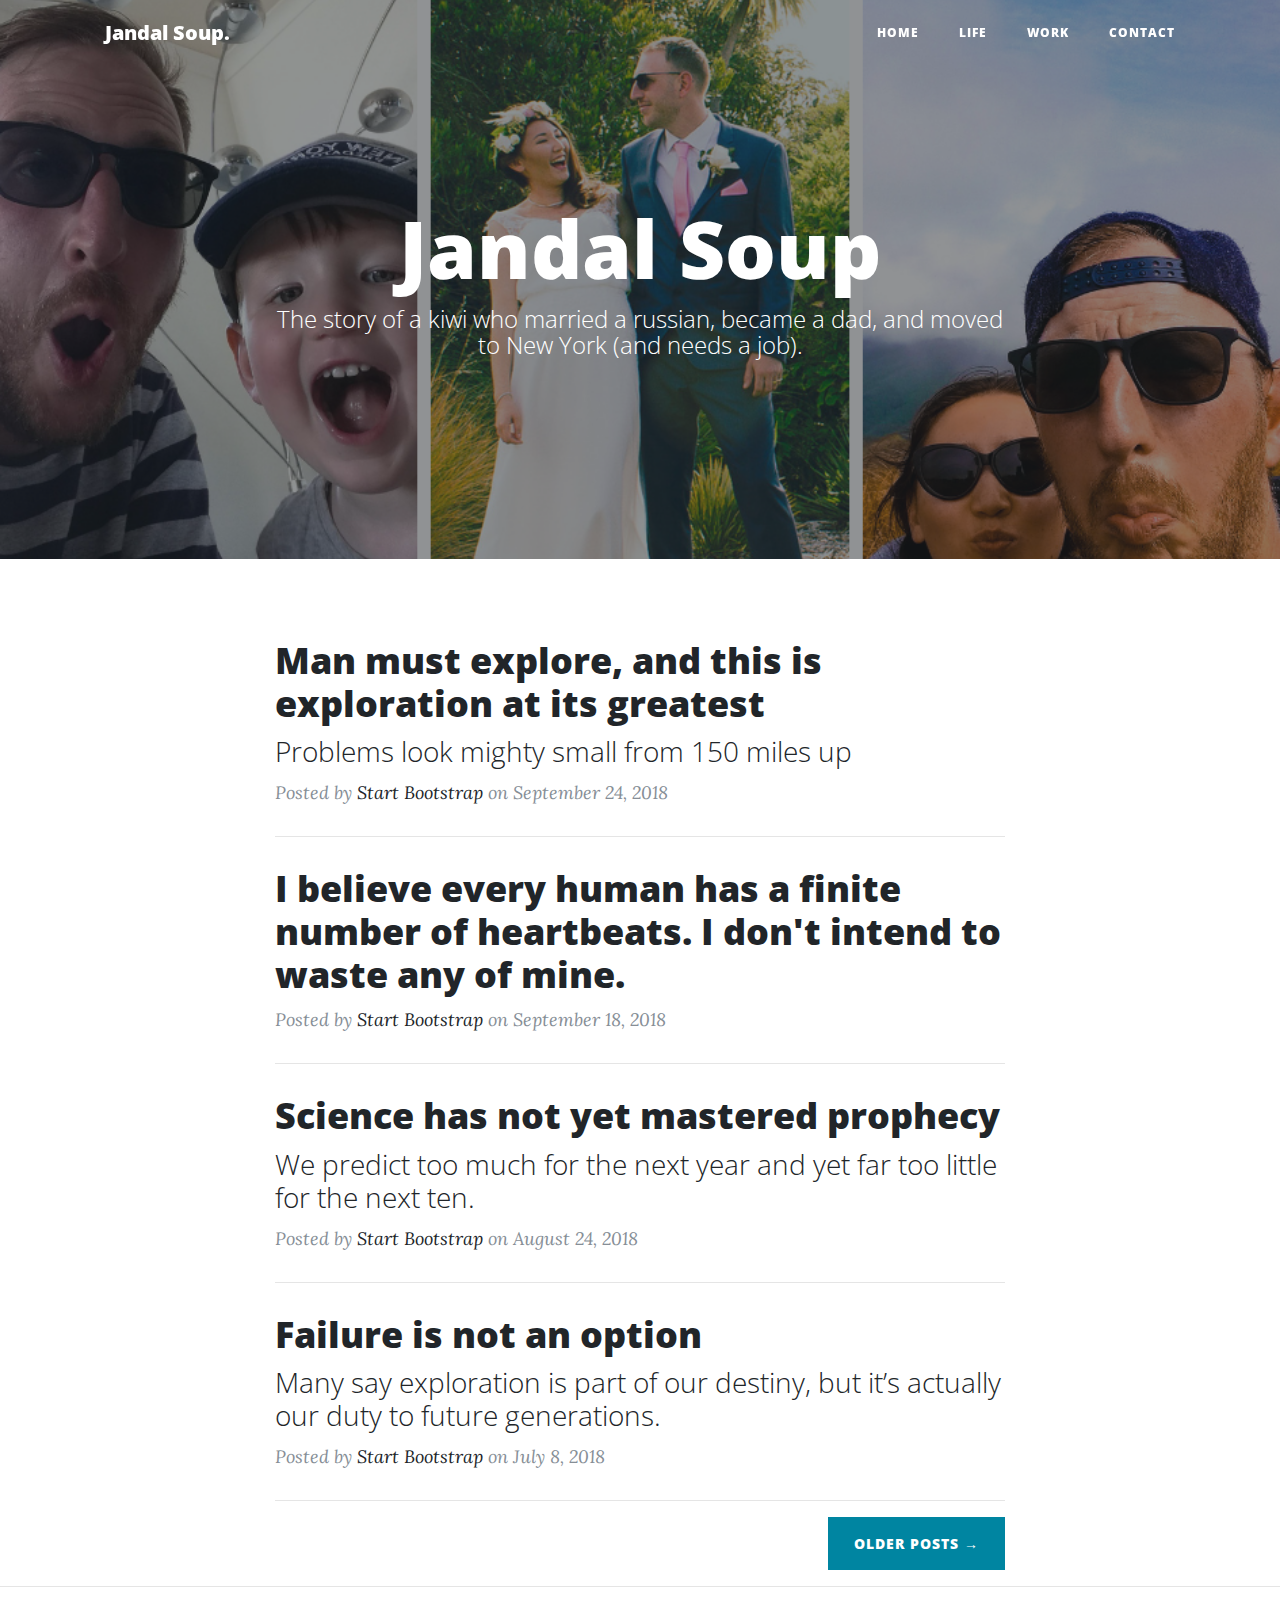
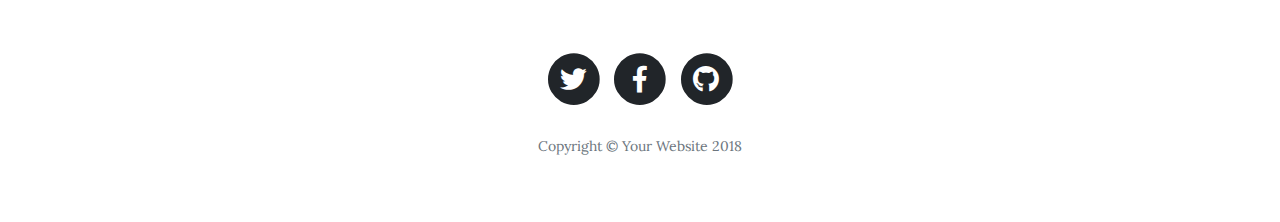
==== commit 7d2af6bf: "image update" ====
--- a/index.html
+++ b/index.html
@@ -69,7 +69,7 @@
     </nav>
 
     <!-- Page Header -->
-    <header class="masthead" style="background-image: url('img/blogheader.png')">
+    <header class="masthead" style="background-image: url('img/banner-1-JSoup.png')">
       <div class="overlay"></div>
       <div class="container">
         <div class="row">
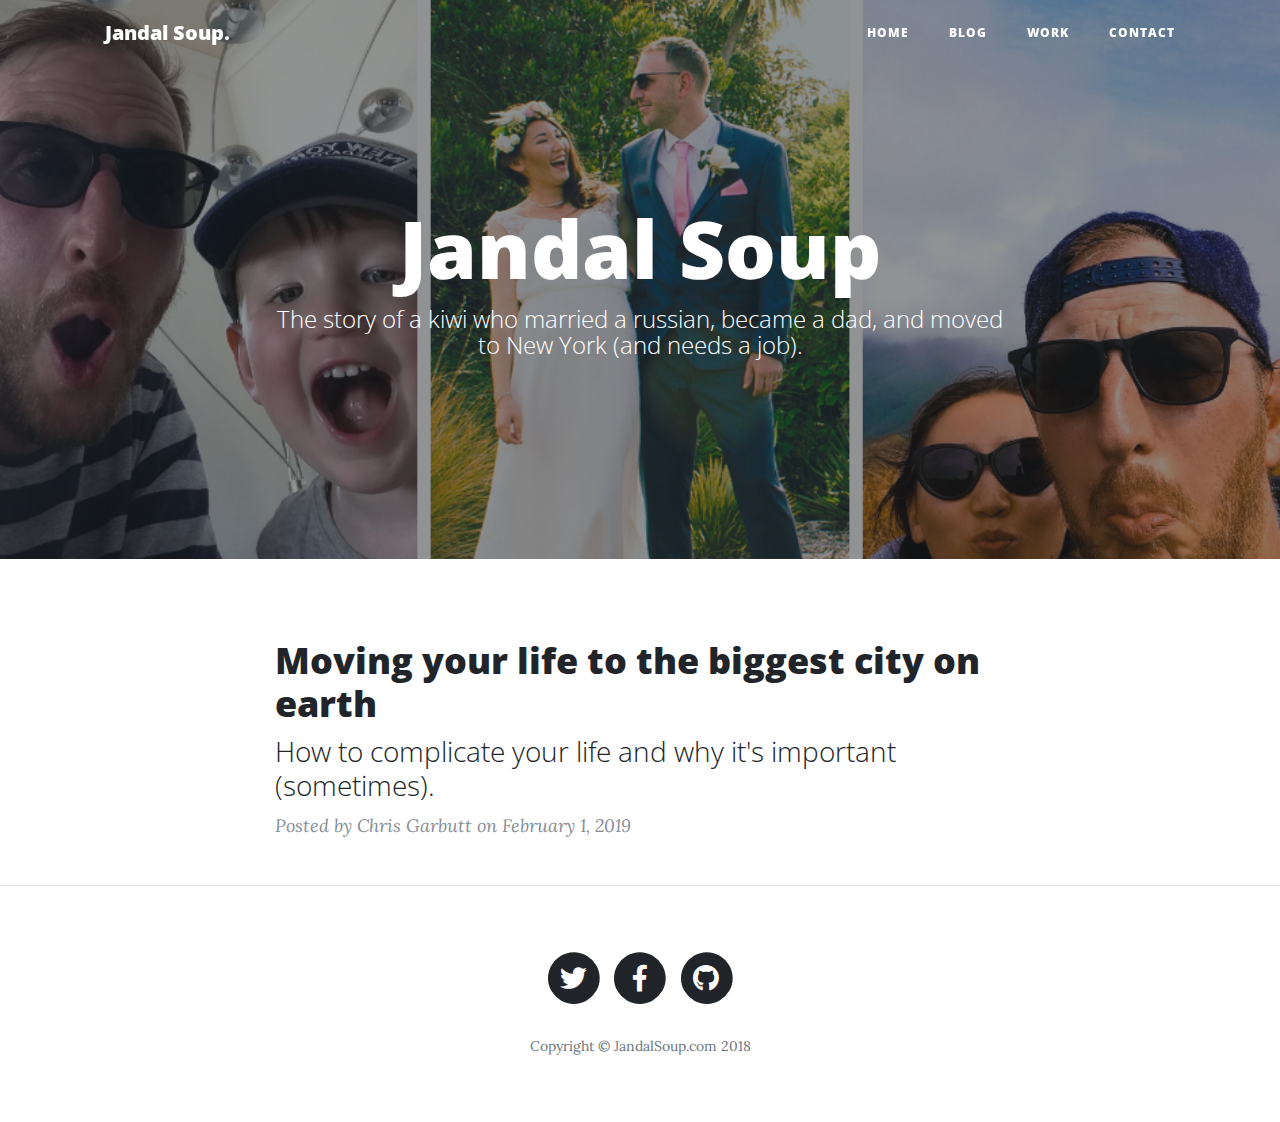
==== commit 7f44954b: "types" ====
--- a/index.html
+++ b/index.html
@@ -55,7 +55,7 @@
               <a class="nav-link" href="index.html">Home</a>
             </li>
             <li class="nav-item">
-              <a class="nav-link" href="about.html">Life</a>
+              <a class="nav-link" href="posts.html">Blog</a>
             </li>
             <li class="nav-item">
               <a class="nav-link" href="resume.html">Work</a>
@@ -90,17 +90,17 @@
           <div class="post-preview">
             <a href="post.html">
               <h2 class="post-title">
-                Man must explore, and this is exploration at its greatest
+                Moving your life to the biggest city on earth
               </h2>
               <h3 class="post-subtitle">
-                Problems look mighty small from 150 miles up
+                How to complicate your life and why it's important (sometimes).
               </h3>
             </a>
             <p class="post-meta">Posted by
-              <a href="#">Start Bootstrap</a>
-              on September 24, 2018</p>
+              Chris Garbutt
+              on February 1, 2019</p>
           </div>
-          <hr>
+          <!--hr>
           <div class="post-preview">
             <a href="post.html">
               <h2 class="post-title">
@@ -139,11 +139,11 @@
               <a href="#">Start Bootstrap</a>
               on July 8, 2018</p>
           </div>
-          <hr>
+          <hr-->
           <!-- Pager -->
-          <div class="clearfix">
+          <!--div class="clearfix">
             <a class="btn btn-primary float-right" href="#">Older Posts &rarr;</a>
-          </div>
+          </div-->
         </div>
       </div>
     </div>
@@ -181,7 +181,7 @@
                 </a>
               </li>
             </ul>
-            <p class="copyright text-muted">Copyright &copy; Your Website 2018</p>
+            <p class="copyright text-muted">Copyright &copy; JandalSoup.com 2018</p>
           </div>
         </div>
       </div>
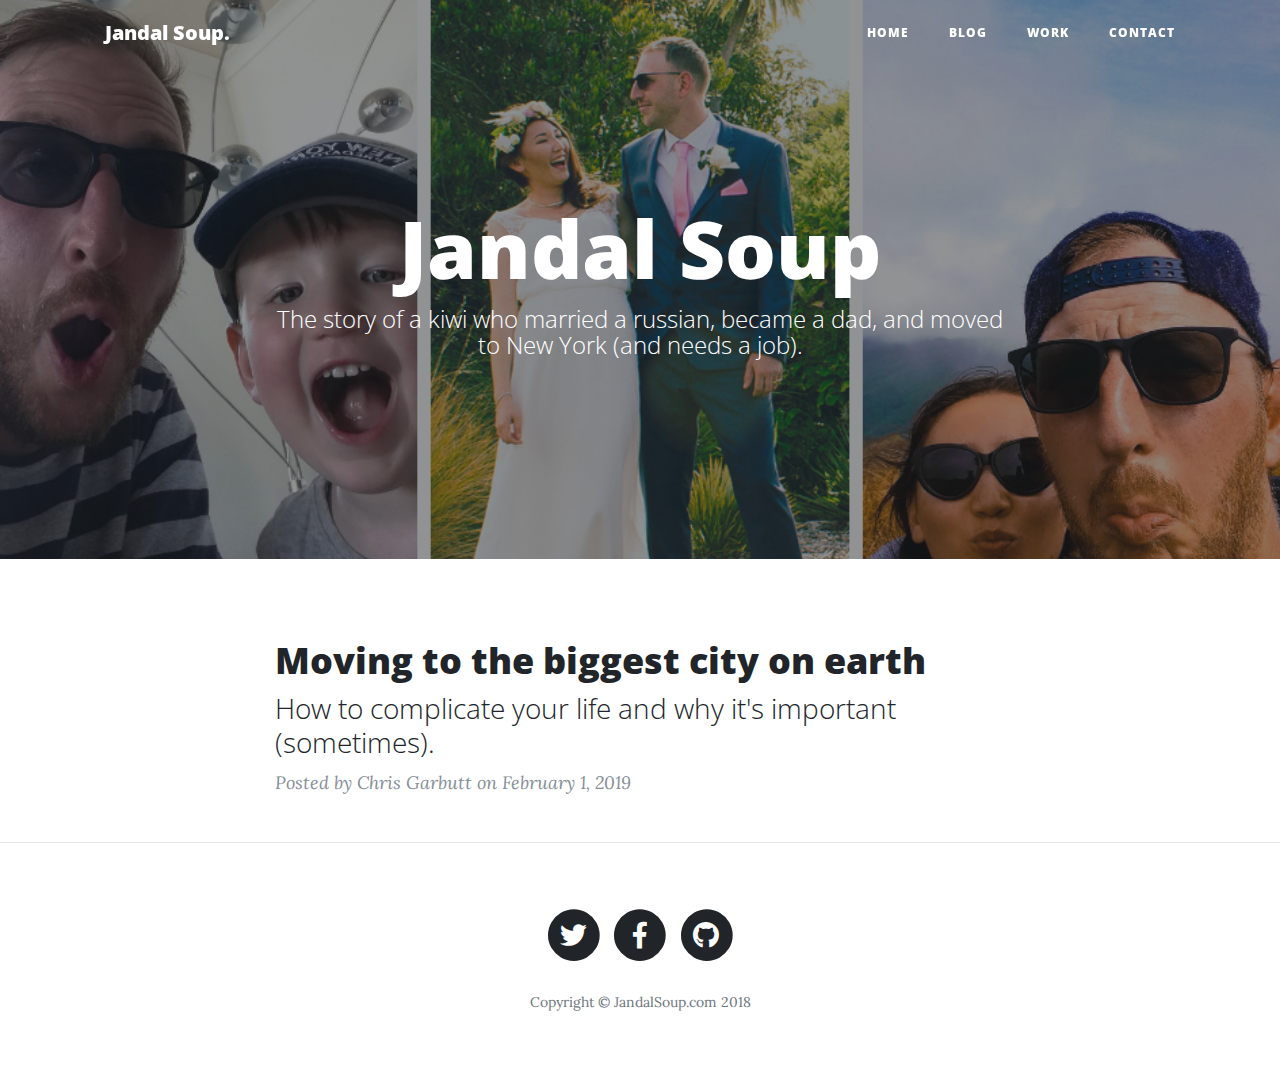
==== commit d6efbf30: "sdfg" ====
--- a/index.html
+++ b/index.html
@@ -90,7 +90,7 @@
           <div class="post-preview">
             <a href="post.html">
               <h2 class="post-title">
-                Moving your life to the biggest city on earth
+                Moving to the biggest city on earth
               </h2>
               <h3 class="post-subtitle">
                 How to complicate your life and why it's important (sometimes).
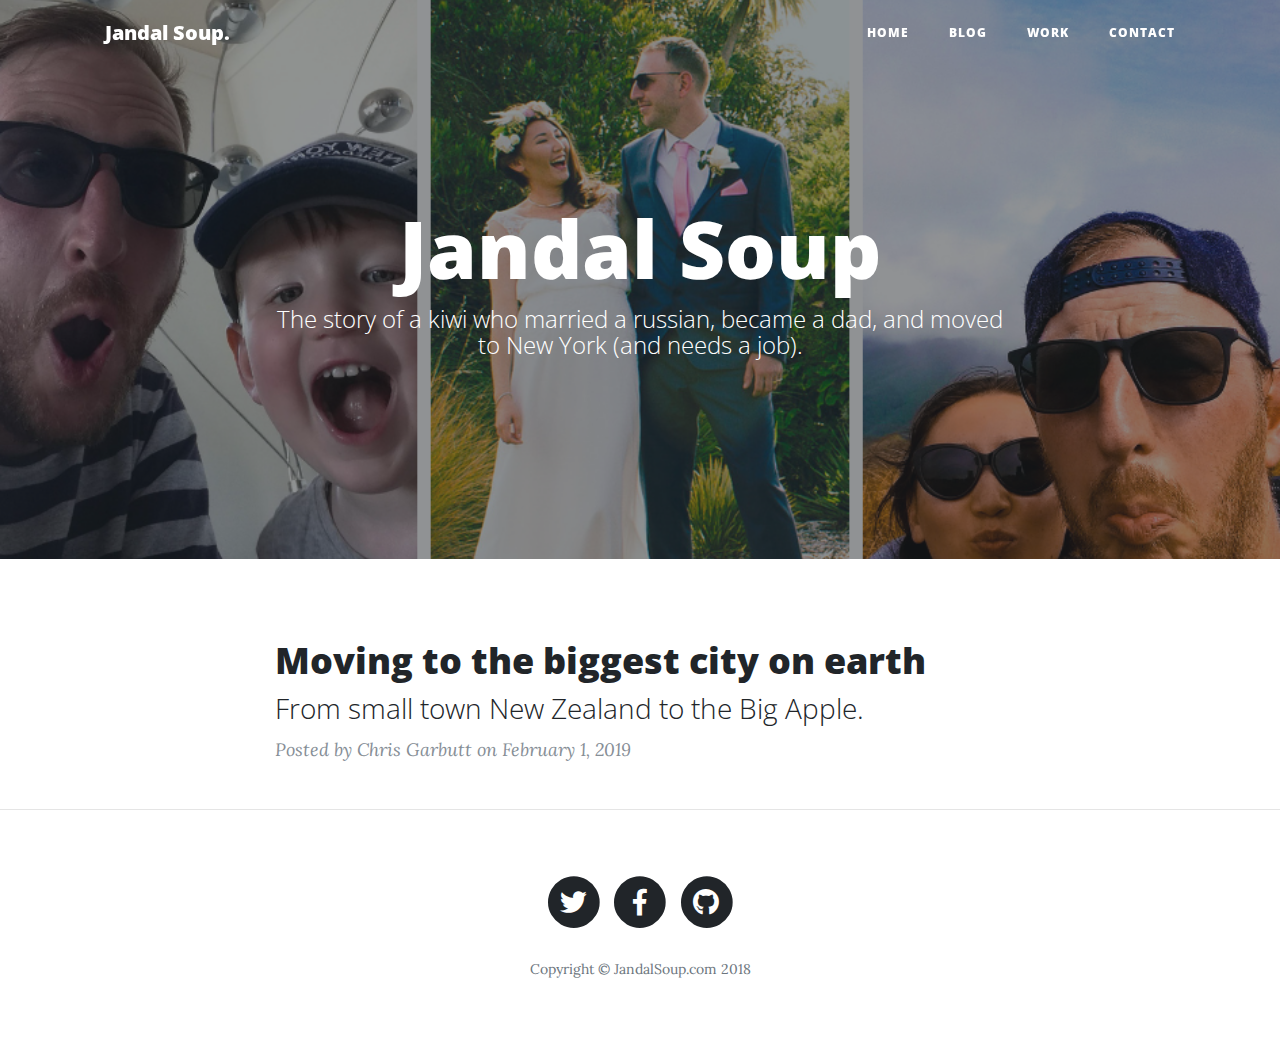
==== commit 37b6e519: "changes titles" ====
--- a/index.html
+++ b/index.html
@@ -93,7 +93,7 @@
                 Moving to the biggest city on earth
               </h2>
               <h3 class="post-subtitle">
-                How to complicate your life and why it's important (sometimes).
+                From small town New Zealand to the Big Apple.
               </h3>
             </a>
             <p class="post-meta">Posted by
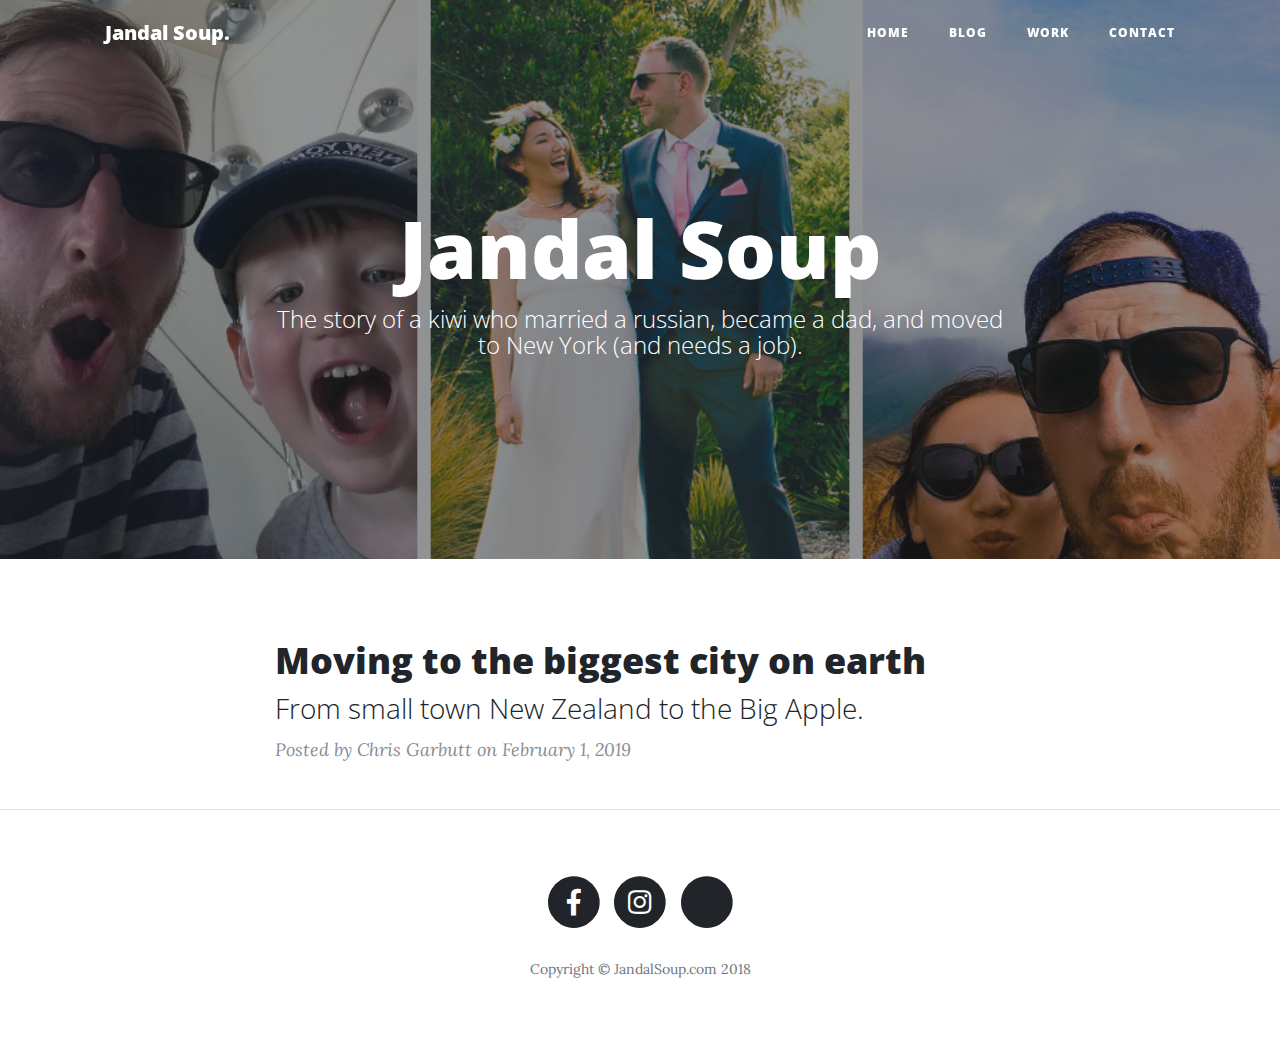
==== commit f68d935a: "push push" ====
--- a/index.html
+++ b/index.html
@@ -156,16 +156,9 @@
         <div class="row">
           <div class="col-lg-8 col-md-10 mx-auto">
             <ul class="list-inline text-center">
+              
               <li class="list-inline-item">
-                <a href="#">
-                  <span class="fa-stack fa-lg">
-                    <i class="fas fa-circle fa-stack-2x"></i>
-                    <i class="fab fa-twitter fa-stack-1x fa-inverse"></i>
-                  </span>
-                </a>
-              </li>
-              <li class="list-inline-item">
-                <a href="#">
+                <a href="https://www.facebook.com/rappernpc">
                   <span class="fa-stack fa-lg">
                     <i class="fas fa-circle fa-stack-2x"></i>
                     <i class="fab fa-facebook-f fa-stack-1x fa-inverse"></i>
@@ -173,10 +166,18 @@
                 </a>
               </li>
               <li class="list-inline-item">
-                <a href="#">
+                <a href="https://www.instagram.com/rappernpc/">
                   <span class="fa-stack fa-lg">
                     <i class="fas fa-circle fa-stack-2x"></i>
-                    <i class="fab fa-github fa-stack-1x fa-inverse"></i>
+                    <i class="fab fa-instagram fa-stack-1x fa-inverse"></i>
+                  </span>
+                </a>
+              </li>
+              <li class="list-inline-item">
+                <a href="https://www.linkedin.com/in/chris-garbutt-863061127/">
+                  <span class="fa-stack fa-lg">
+                    <i class="fas fa-circle fa-stack-2x"></i>
+                    <i class="fab fa-linkdin fa-stack-1x fa-inverse"></i>
                   </span>
                 </a>
               </li>
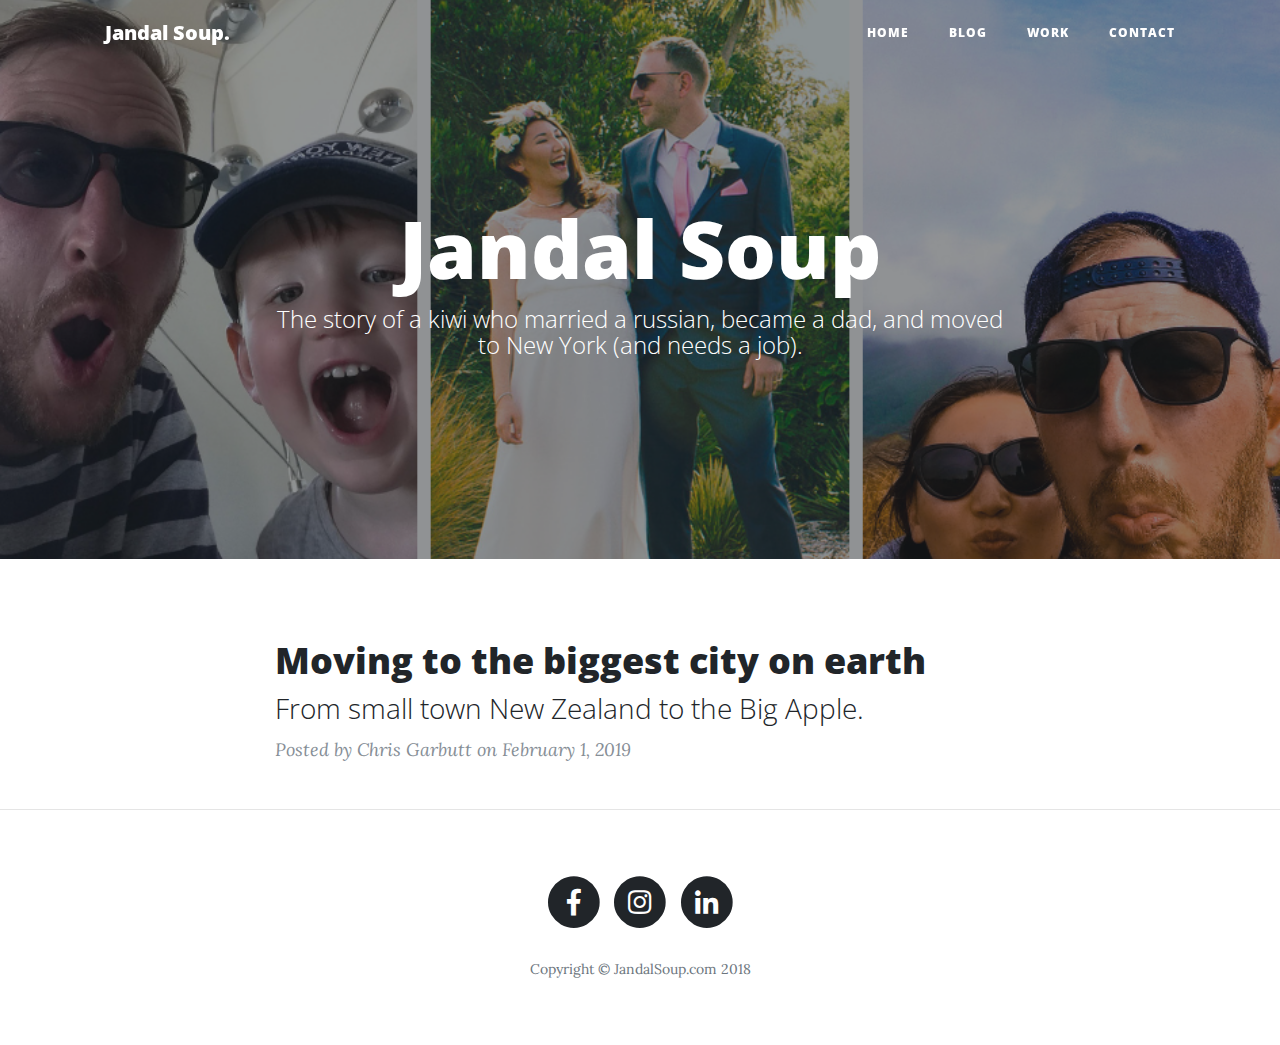
==== commit d40dc5fa: "push push" ====
--- a/index.html
+++ b/index.html
@@ -177,7 +177,7 @@
                 <a href="https://www.linkedin.com/in/chris-garbutt-863061127/">
                   <span class="fa-stack fa-lg">
                     <i class="fas fa-circle fa-stack-2x"></i>
-                    <i class="fab fa-linkdin fa-stack-1x fa-inverse"></i>
+                    <i class="fab fa-linkedin-in fa-stack-1x fa-inverse"></i>
                   </span>
                 </a>
               </li>
